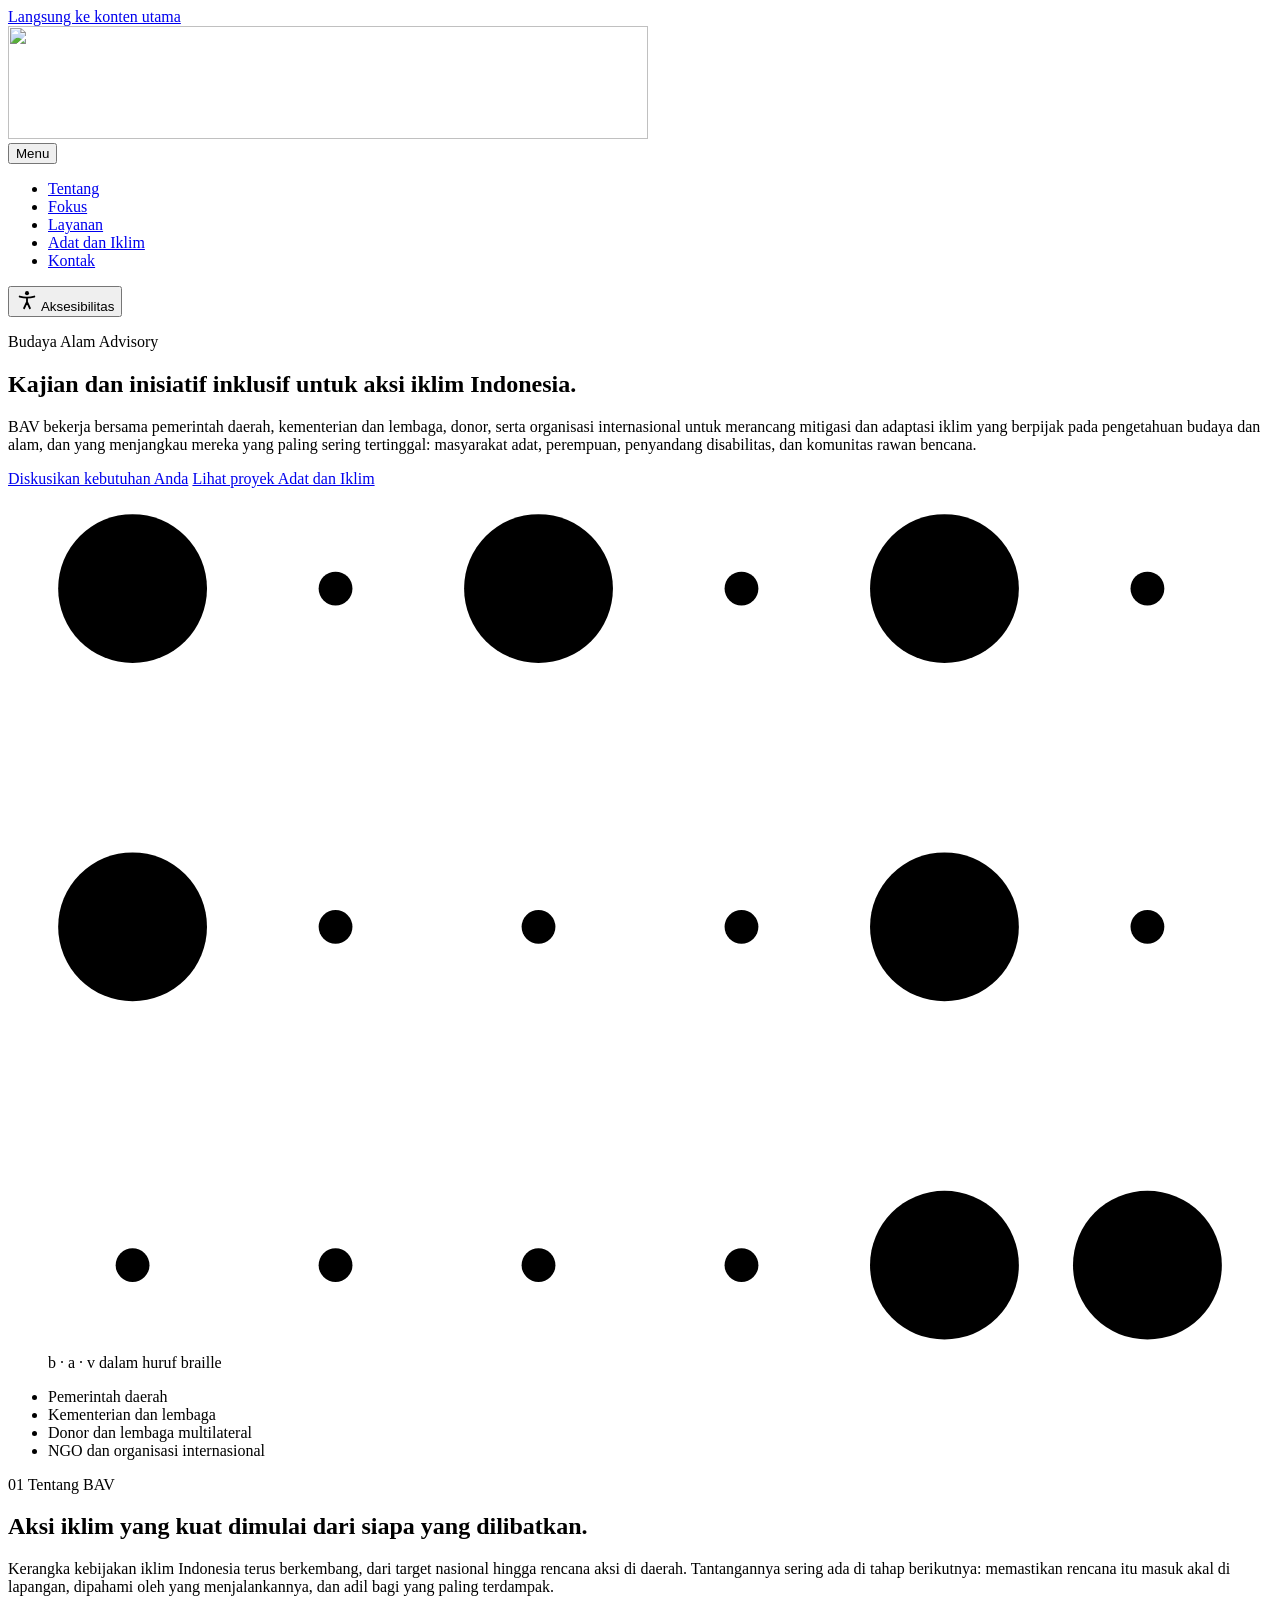
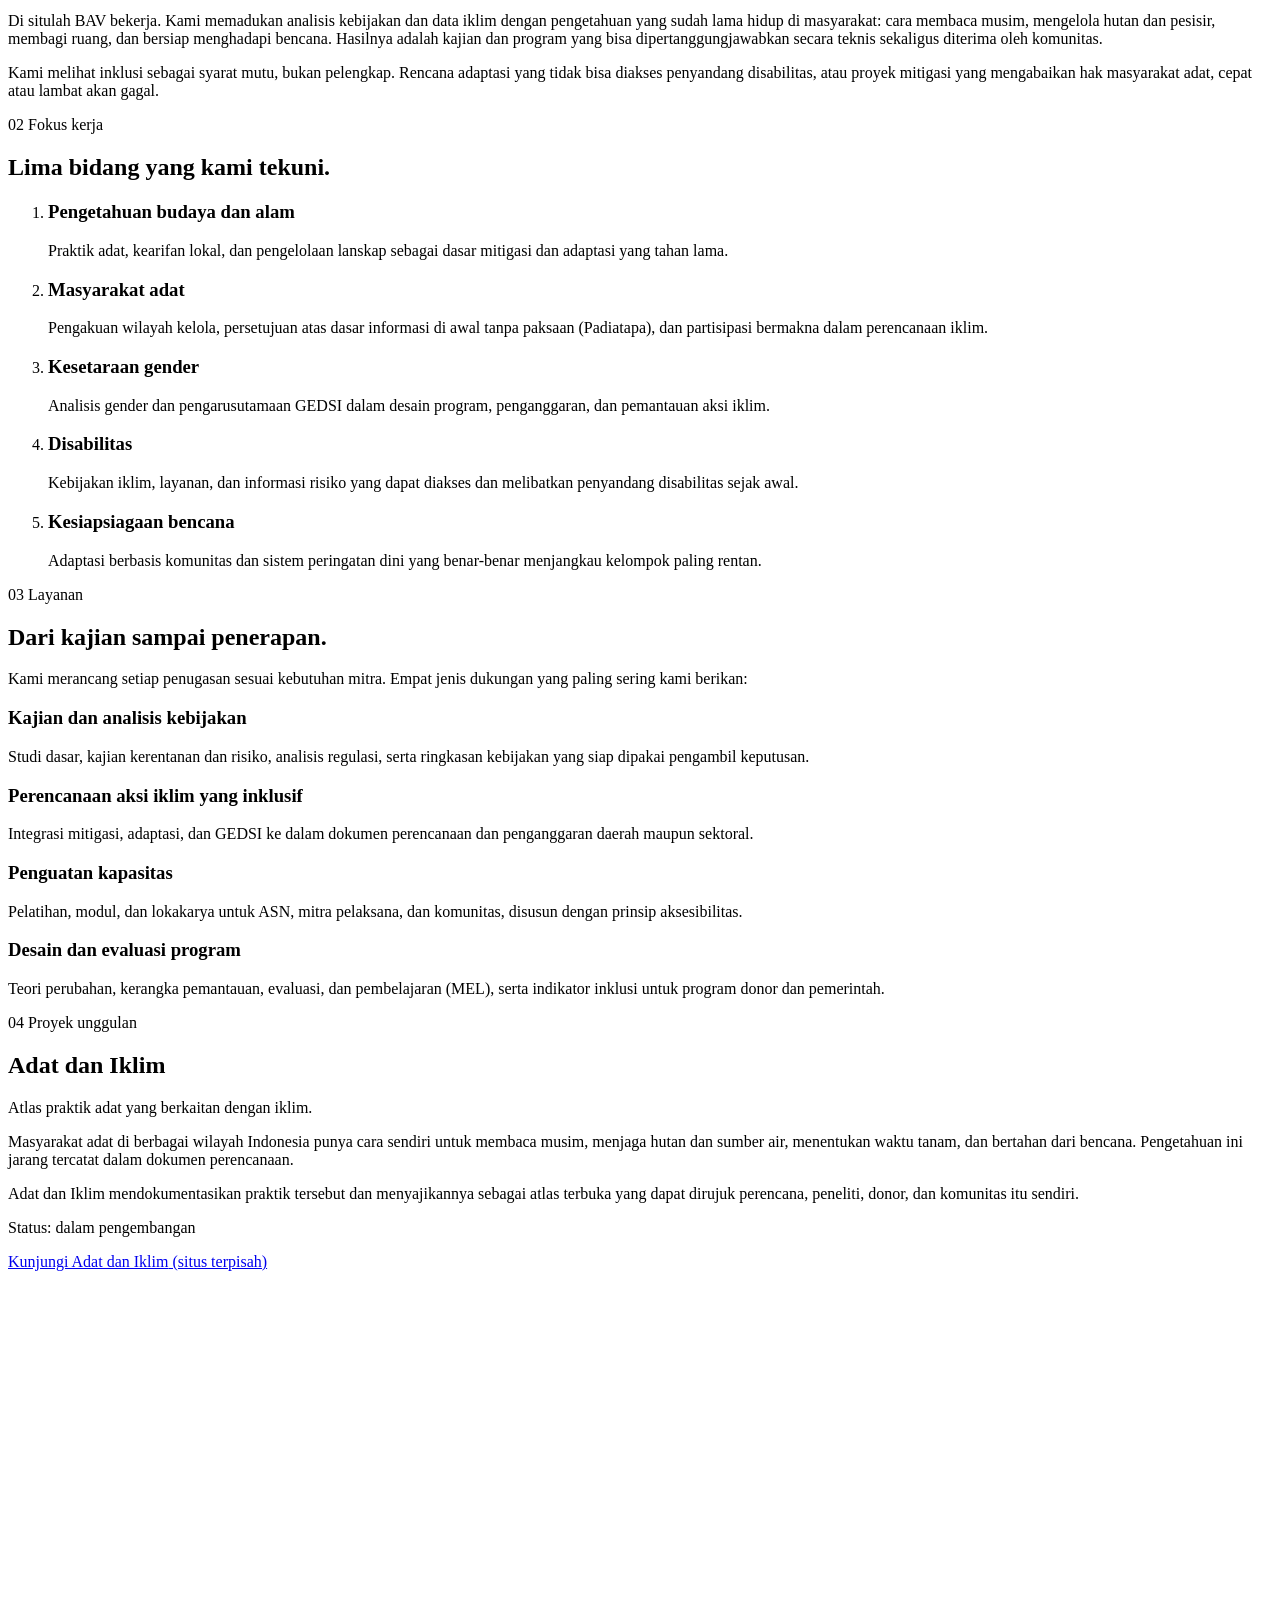
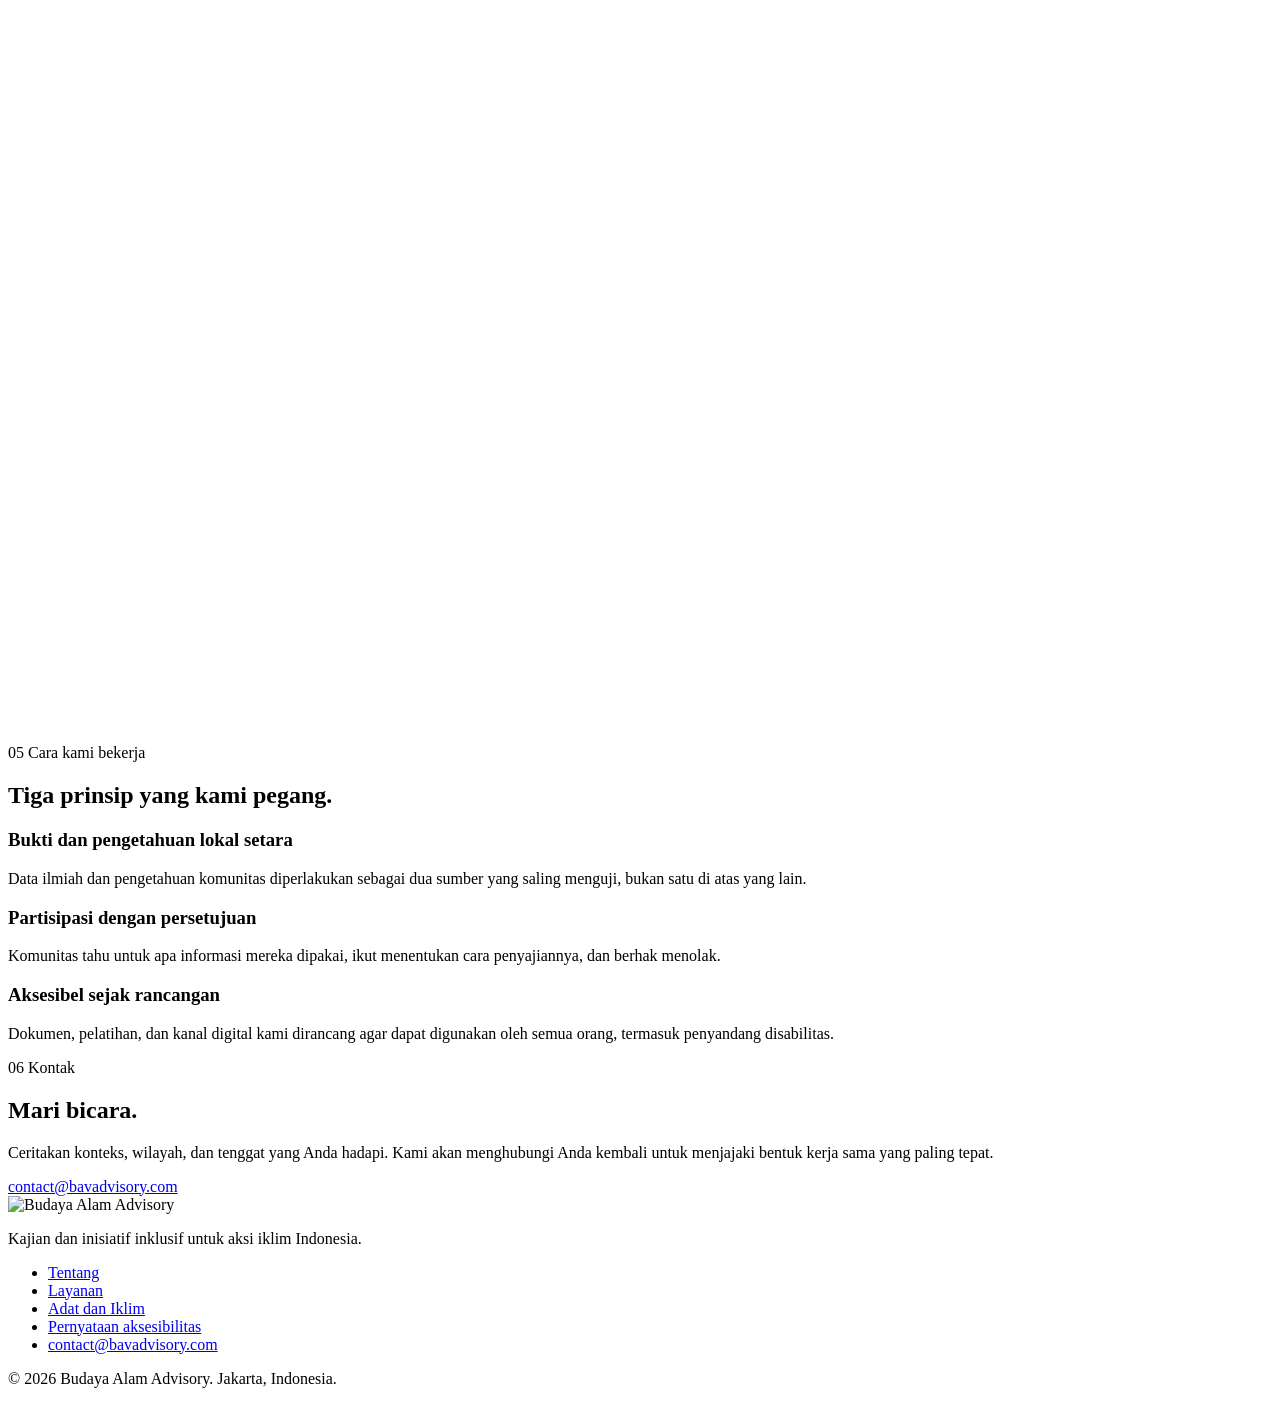
==== index.html @ e08987cb "Situs BAV: halaman utama, aksesibilitas, 404, CNAME" ====
<!doctype html>
<html lang="id">
<head>
  <meta charset="utf-8">
  <meta name="viewport" content="width=device-width, initial-scale=1">
  <title>Budaya Alam Advisory (BAV) | Kajian dan inisiatif inklusif untuk aksi iklim Indonesia</title>
  <meta name="description" content="Budaya Alam Advisory (BAV) adalah lembaga kajian dan advisory untuk sektor publik yang mendorong mitigasi dan adaptasi iklim berbasis pengetahuan budaya dan alam, serta pembangunan iklim yang inklusif bagi masyarakat adat, perempuan, penyandang disabilitas, dan komunitas rawan bencana.">
  <link rel="canonical" href="https://bavadvisory.com/">
  <meta name="theme-color" content="#0473B2">

  <meta property="og:type" content="website">
  <meta property="og:site_name" content="Budaya Alam Advisory">
  <meta property="og:title" content="Budaya Alam Advisory (BAV)">
  <meta property="og:description" content="Kajian dan inisiatif inklusif untuk aksi iklim Indonesia.">
  <meta property="og:url" content="https://bavadvisory.com/">
  <meta property="og:image" content="https://bavadvisory.com/assets/img/logo-bav.png">
  <meta property="og:locale" content="id_ID">

  <link rel="icon" href="assets/img/favicon.svg" type="image/svg+xml">

  <link rel="preconnect" href="https://fonts.googleapis.com">
  <link rel="preconnect" href="https://fonts.gstatic.com" crossorigin>
  <link rel="stylesheet" href="https://fonts.googleapis.com/css2?family=Atkinson+Hyperlegible:ital,wght@0,400;0,700;1,400&family=Hind+Guntur:wght@400;500;600&display=swap">
  <link rel="stylesheet" href="assets/css/style.css">

  <!-- Terapkan preferensi aksesibilitas sebelum halaman digambar agar tidak berkedip -->
  <script>
    (function () {
      try {
        var s = JSON.parse(localStorage.getItem('bav-a11y') || '{}');
        var r = document.documentElement;
        if (s.size) r.setAttribute('data-size', s.size);
        ['contrast', 'spacing', 'links', 'font', 'motion'].forEach(function (k) {
          if (s[k]) r.classList.add('a11y-' + k);
        });
      } catch (e) {}
    })();
  </script>

  <script type="application/ld+json">
  {
    "@context": "https://schema.org",
    "@type": "Organization",
    "name": "Budaya Alam Advisory",
    "alternateName": "BAV",
    "url": "https://bavadvisory.com/",
    "logo": "https://bavadvisory.com/assets/img/logo-bav.png",
    "email": "contact@bavadvisory.com",
    "slogan": "Kajian dan inisiatif inklusif untuk aksi iklim Indonesia",
    "areaServed": "ID"
  }
  </script>
</head>
<body>
  <a class="skip-link" href="#konten">Langsung ke konten utama</a>

  <header class="site-header">
    <div class="wrap header-inner">
      <a class="brand" href="#top" aria-label="Budaya Alam Advisory, ke awal halaman">
        <img src="assets/img/logo-bav.png" alt="" width="640" height="113">
      </a>

      <nav class="site-nav" aria-label="Navigasi utama">
        <button class="nav-toggle" type="button" aria-expanded="false" aria-controls="menu-utama">
          <span class="nav-toggle-bars" aria-hidden="true"></span>
          Menu
        </button>
        <ul id="menu-utama">
          <li><a href="#tentang">Tentang</a></li>
          <li><a href="#fokus">Fokus</a></li>
          <li><a href="#layanan">Layanan</a></li>
          <li><a href="#adat-dan-iklim">Adat dan Iklim</a></li>
          <li><a href="#kontak">Kontak</a></li>
        </ul>
      </nav>

      <button class="a11y-trigger" type="button" aria-haspopup="dialog" aria-controls="a11y-panel">
        <svg aria-hidden="true" viewBox="0 0 24 24" width="22" height="22"><circle cx="12" cy="4.5" r="2.2" fill="currentColor"/><path d="M4 8.2c2.6.8 5.2 1.2 8 1.2s5.4-.4 8-1.2M12 9.4v4.6m0 0-3.2 7m3.2-7 3.2 7" fill="none" stroke="currentColor" stroke-width="2" stroke-linecap="round" stroke-linejoin="round"/></svg>
        <span>Aksesibilitas</span>
      </button>
    </div>
  </header>

  <main id="konten" tabindex="-1">

    <!-- HERO -->
    <section class="hero" id="top" aria-labelledby="hero-title">
      <div class="wrap hero-grid">
        <div class="hero-copy">
          <p class="eyebrow">Budaya Alam Advisory</p>
          <h1 id="hero-title">Kajian dan inisiatif inklusif untuk aksi iklim Indonesia.</h1>
          <p class="lead">BAV bekerja bersama pemerintah daerah, kementerian dan lembaga, donor, serta organisasi internasional untuk merancang mitigasi dan adaptasi iklim yang berpijak pada pengetahuan budaya dan alam, dan yang menjangkau mereka yang paling sering tertinggal: masyarakat adat, perempuan, penyandang disabilitas, dan komunitas rawan bencana.</p>
          <div class="cta-row">
            <a class="btn btn-primary" href="mailto:contact@bavadvisory.com?subject=Diskusi%20kerja%20sama%20dengan%20BAV">Diskusikan kebutuhan Anda</a>
            <a class="btn btn-ghost" href="#adat-dan-iklim">Lihat proyek Adat dan Iklim</a>
          </div>
        </div>

        <figure class="hero-figure" aria-hidden="true">
          <!-- Titik braille "b a v" sebagai motif -->
          <svg viewBox="0 0 350 250" class="braille-big">
            <g class="dot-on">
              <circle cx="25" cy="25" r="22"/><circle cx="25" cy="125" r="22"/>
              <circle cx="145" cy="25" r="22"/>
              <circle cx="265" cy="25" r="22"/><circle cx="265" cy="125" r="22"/><circle cx="265" cy="225" r="22"/><circle cx="325" cy="225" r="22"/>
            </g>
            <g class="dot-off">
              <circle cx="25" cy="225" r="5"/><circle cx="85" cy="25" r="5"/><circle cx="85" cy="125" r="5"/><circle cx="85" cy="225" r="5"/>
              <circle cx="145" cy="125" r="5"/><circle cx="145" cy="225" r="5"/><circle cx="205" cy="25" r="5"/><circle cx="205" cy="125" r="5"/><circle cx="205" cy="225" r="5"/>
              <circle cx="325" cy="25" r="5"/><circle cx="325" cy="125" r="5"/>
            </g>
          </svg>
          <figcaption>b · a · v dalam huruf braille</figcaption>
        </figure>
      </div>

      <div class="wrap">
        <ul class="audience" aria-label="Mitra yang kami layani">
          <li>Pemerintah daerah</li>
          <li>Kementerian dan lembaga</li>
          <li>Donor dan lembaga multilateral</li>
          <li>NGO dan organisasi internasional</li>
        </ul>
      </div>
    </section>

    <!-- TENTANG -->
    <section class="section" id="tentang" aria-labelledby="tentang-title">
      <div class="wrap two-col">
        <header class="section-head">
          <p class="section-num"><span aria-hidden="true">01</span> Tentang BAV</p>
          <h2 id="tentang-title">Aksi iklim yang kuat dimulai dari siapa yang dilibatkan.</h2>
        </header>
        <div class="prose">
          <p>Kerangka kebijakan iklim Indonesia terus berkembang, dari target nasional hingga rencana aksi di daerah. Tantangannya sering ada di tahap berikutnya: memastikan rencana itu masuk akal di lapangan, dipahami oleh yang menjalankannya, dan adil bagi yang paling terdampak.</p>
          <p>Di situlah BAV bekerja. Kami memadukan analisis kebijakan dan data iklim dengan pengetahuan yang sudah lama hidup di masyarakat: cara membaca musim, mengelola hutan dan pesisir, membagi ruang, dan bersiap menghadapi bencana. Hasilnya adalah kajian dan program yang bisa dipertanggungjawabkan secara teknis sekaligus diterima oleh komunitas.</p>
          <p>Kami melihat inklusi sebagai syarat mutu, bukan pelengkap. Rencana adaptasi yang tidak bisa diakses penyandang disabilitas, atau proyek mitigasi yang mengabaikan hak masyarakat adat, cepat atau lambat akan gagal.</p>
        </div>
      </div>
    </section>

    <!-- FOKUS -->
    <section class="section section-tint" id="fokus" aria-labelledby="fokus-title">
      <div class="wrap">
        <header class="section-head narrow">
          <p class="section-num"><span aria-hidden="true">02</span> Fokus kerja</p>
          <h2 id="fokus-title">Lima bidang yang kami tekuni.</h2>
        </header>

        <ol class="focus-list">
          <li>
            <h3>Pengetahuan budaya dan alam</h3>
            <p>Praktik adat, kearifan lokal, dan pengelolaan lanskap sebagai dasar mitigasi dan adaptasi yang tahan lama.</p>
          </li>
          <li>
            <h3>Masyarakat adat</h3>
            <p>Pengakuan wilayah kelola, persetujuan atas dasar informasi di awal tanpa paksaan (Padiatapa), dan partisipasi bermakna dalam perencanaan iklim.</p>
          </li>
          <li>
            <h3>Kesetaraan gender</h3>
            <p>Analisis gender dan pengarusutamaan GEDSI dalam desain program, penganggaran, dan pemantauan aksi iklim.</p>
          </li>
          <li>
            <h3>Disabilitas</h3>
            <p>Kebijakan iklim, layanan, dan informasi risiko yang dapat diakses dan melibatkan penyandang disabilitas sejak awal.</p>
          </li>
          <li>
            <h3>Kesiapsiagaan bencana</h3>
            <p>Adaptasi berbasis komunitas dan sistem peringatan dini yang benar-benar menjangkau kelompok paling rentan.</p>
          </li>
        </ol>
      </div>
    </section>

    <!-- LAYANAN -->
    <section class="section" id="layanan" aria-labelledby="layanan-title">
      <div class="wrap">
        <header class="section-head narrow">
          <p class="section-num"><span aria-hidden="true">03</span> Layanan</p>
          <h2 id="layanan-title">Dari kajian sampai penerapan.</h2>
          <p class="section-intro">Kami merancang setiap penugasan sesuai kebutuhan mitra. Empat jenis dukungan yang paling sering kami berikan:</p>
        </header>

        <div class="service-grid">
          <article class="service">
            <h3>Kajian dan analisis kebijakan</h3>
            <p>Studi dasar, kajian kerentanan dan risiko, analisis regulasi, serta ringkasan kebijakan yang siap dipakai pengambil keputusan.</p>
          </article>
          <article class="service">
            <h3>Perencanaan aksi iklim yang inklusif</h3>
            <p>Integrasi mitigasi, adaptasi, dan GEDSI ke dalam dokumen perencanaan dan penganggaran daerah maupun sektoral.</p>
          </article>
          <article class="service">
            <h3>Penguatan kapasitas</h3>
            <p>Pelatihan, modul, dan lokakarya untuk ASN, mitra pelaksana, dan komunitas, disusun dengan prinsip aksesibilitas.</p>
          </article>
          <article class="service">
            <h3>Desain dan evaluasi program</h3>
            <p>Teori perubahan, kerangka pemantauan, evaluasi, dan pembelajaran (MEL), serta indikator inklusi untuk program donor dan pemerintah.</p>
          </article>
        </div>
      </div>
    </section>

    <!-- PROYEK UNGGULAN -->
    <section class="feature" id="adat-dan-iklim" aria-labelledby="adat-title">
      <div class="wrap feature-grid">
        <div class="feature-copy">
          <p class="section-num on-dark"><span aria-hidden="true">04</span> Proyek unggulan</p>
          <h2 id="adat-title">Adat dan Iklim</h2>
          <p class="feature-sub">Atlas praktik adat yang berkaitan dengan iklim.</p>
          <p>Masyarakat adat di berbagai wilayah Indonesia punya cara sendiri untuk membaca musim, menjaga hutan dan sumber air, menentukan waktu tanam, dan bertahan dari bencana. Pengetahuan ini jarang tercatat dalam dokumen perencanaan.</p>
          <p>Adat dan Iklim mendokumentasikan praktik tersebut dan menyajikannya sebagai atlas terbuka yang dapat dirujuk perencana, peneliti, donor, dan komunitas itu sendiri.</p>
          <p class="status"><span class="status-dot" aria-hidden="true"></span> Status: dalam pengembangan</p>
          <a class="btn btn-yellow" href="https://adatdaniklim.com" rel="noopener">Kunjungi Adat dan Iklim<span class="visually-hidden"> (situs terpisah)</span></a>
        </div>

        <div class="feature-visual" aria-hidden="true">
          <svg viewBox="0 0 360 300" class="atlas-dots" id="atlas-dots"></svg>
        </div>
      </div>
    </section>

    <!-- PRINSIP -->
    <section class="section" id="prinsip" aria-labelledby="prinsip-title">
      <div class="wrap">
        <header class="section-head narrow">
          <p class="section-num"><span aria-hidden="true">05</span> Cara kami bekerja</p>
          <h2 id="prinsip-title">Tiga prinsip yang kami pegang.</h2>
        </header>
        <div class="principles">
          <div>
            <h3>Bukti dan pengetahuan lokal setara</h3>
            <p>Data ilmiah dan pengetahuan komunitas diperlakukan sebagai dua sumber yang saling menguji, bukan satu di atas yang lain.</p>
          </div>
          <div>
            <h3>Partisipasi dengan persetujuan</h3>
            <p>Komunitas tahu untuk apa informasi mereka dipakai, ikut menentukan cara penyajiannya, dan berhak menolak.</p>
          </div>
          <div>
            <h3>Aksesibel sejak rancangan</h3>
            <p>Dokumen, pelatihan, dan kanal digital kami dirancang agar dapat digunakan oleh semua orang, termasuk penyandang disabilitas.</p>
          </div>
        </div>
      </div>
    </section>

    <!-- KONTAK -->
    <section class="section contact" id="kontak" aria-labelledby="kontak-title">
      <div class="wrap contact-inner">
        <p class="section-num"><span aria-hidden="true">06</span> Kontak</p>
        <h2 id="kontak-title">Mari bicara.</h2>
        <p class="contact-text">Ceritakan konteks, wilayah, dan tenggat yang Anda hadapi. Kami akan menghubungi Anda kembali untuk menjajaki bentuk kerja sama yang paling tepat.</p>
        <a class="contact-email" href="mailto:contact@bavadvisory.com">contact@bavadvisory.com</a>
      </div>
    </section>
  </main>

  <footer class="site-footer">
    <div class="wrap footer-grid">
      <div>
        <img class="footer-logo" src="assets/img/logo-bav-negatif.png" alt="Budaya Alam Advisory" width="640" height="115">
        <p class="footer-tag">Kajian dan inisiatif inklusif untuk aksi iklim Indonesia.</p>
      </div>
      <nav aria-label="Navigasi footer">
        <ul class="footer-links">
          <li><a href="#tentang">Tentang</a></li>
          <li><a href="#layanan">Layanan</a></li>
          <li><a href="#adat-dan-iklim">Adat dan Iklim</a></li>
          <li><a href="aksesibilitas.html">Pernyataan aksesibilitas</a></li>
          <li><a href="mailto:contact@bavadvisory.com">contact@bavadvisory.com</a></li>
        </ul>
      </nav>
    </div>
    <div class="wrap footer-base">
      <p>&copy; <span id="tahun">2026</span> Budaya Alam Advisory. Jakarta, Indonesia.</p>
    </div>
  </footer>

  <!-- PANEL AKSESIBILITAS -->
  <dialog id="a11y-panel" class="a11y-panel" aria-labelledby="a11y-title">
    <div class="a11y-head">
      <h2 id="a11y-title">Pengaturan aksesibilitas</h2>
      <button type="button" class="a11y-close" data-close>
        <span aria-hidden="true">&times;</span><span class="visually-hidden">Tutup pengaturan</span>
      </button>
    </div>
    <p class="a11y-note">Pengaturan tersimpan di peramban ini dan berlaku di semua halaman BAV.</p>

    <fieldset class="a11y-group">
      <legend>Ukuran teks</legend>
      <div class="size-options">
        <label><input type="radio" name="size" value="" checked><span>100%</span></label>
        <label><input type="radio" name="size" value="lg"><span>115%</span></label>
        <label><input type="radio" name="size" value="xl"><span>130%</span></label>
        <label><input type="radio" name="size" value="xxl"><span>150%</span></label>
      </div>
    </fieldset>

    <fieldset class="a11y-group">
      <legend>Tampilan dan bacaan</legend>
      <label class="toggle"><input type="checkbox" name="contrast"><span>Kontras tinggi</span></label>
      <label class="toggle"><input type="checkbox" name="spacing"><span>Spasi teks lebih longgar</span></label>
      <label class="toggle"><input type="checkbox" name="font"><span>Satu huruf yang mudah dibaca (Atkinson Hyperlegible)</span></label>
      <label class="toggle"><input type="checkbox" name="links"><span>Garis bawahi semua tautan</span></label>
      <label class="toggle"><input type="checkbox" name="motion"><span>Hentikan animasi dan gulir halus</span></label>
    </fieldset>

    <div class="a11y-actions">
      <button type="button" class="btn btn-ghost" data-reset>Kembalikan ke awal</button>
      <button type="button" class="btn btn-primary" data-close>Selesai</button>
    </div>
    <p class="a11y-foot"><a href="aksesibilitas.html">Baca pernyataan aksesibilitas BAV</a></p>
  </dialog>

  <script src="assets/js/main.js" defer></script>
</body>
</html>
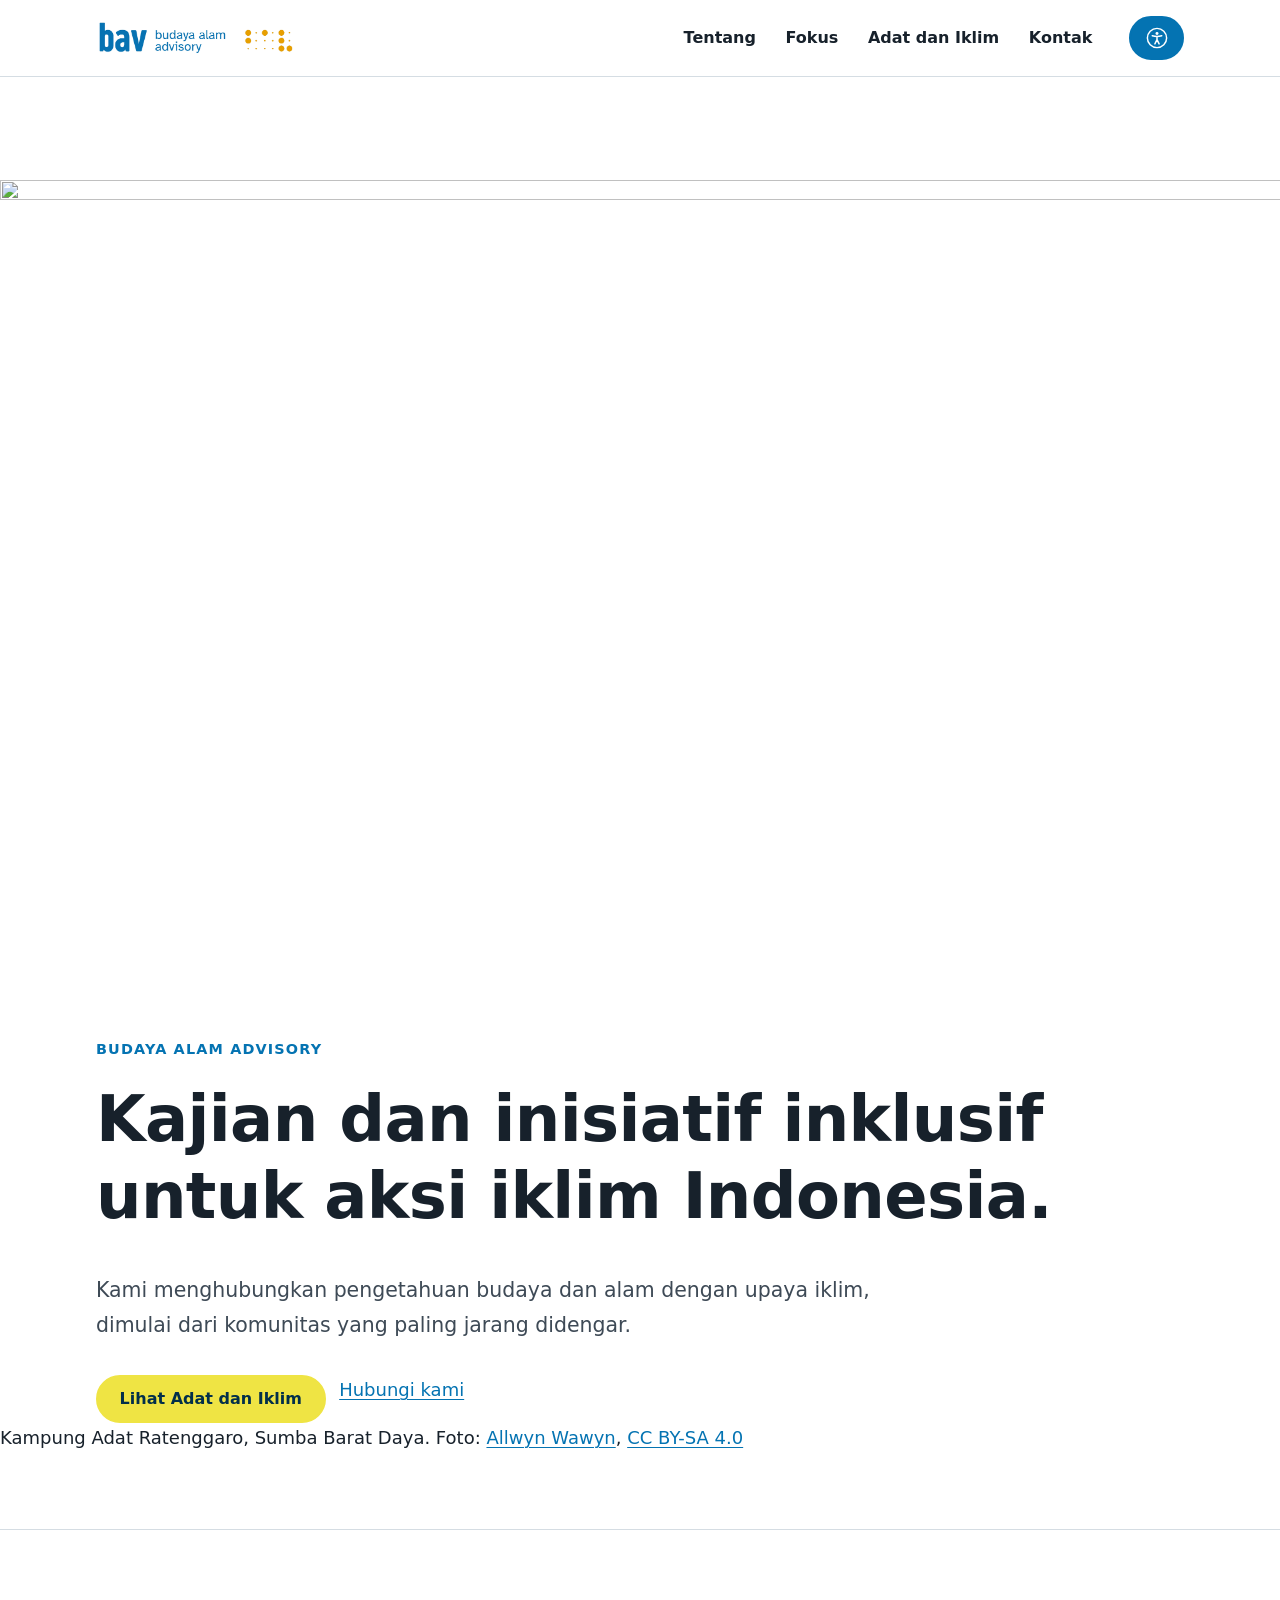
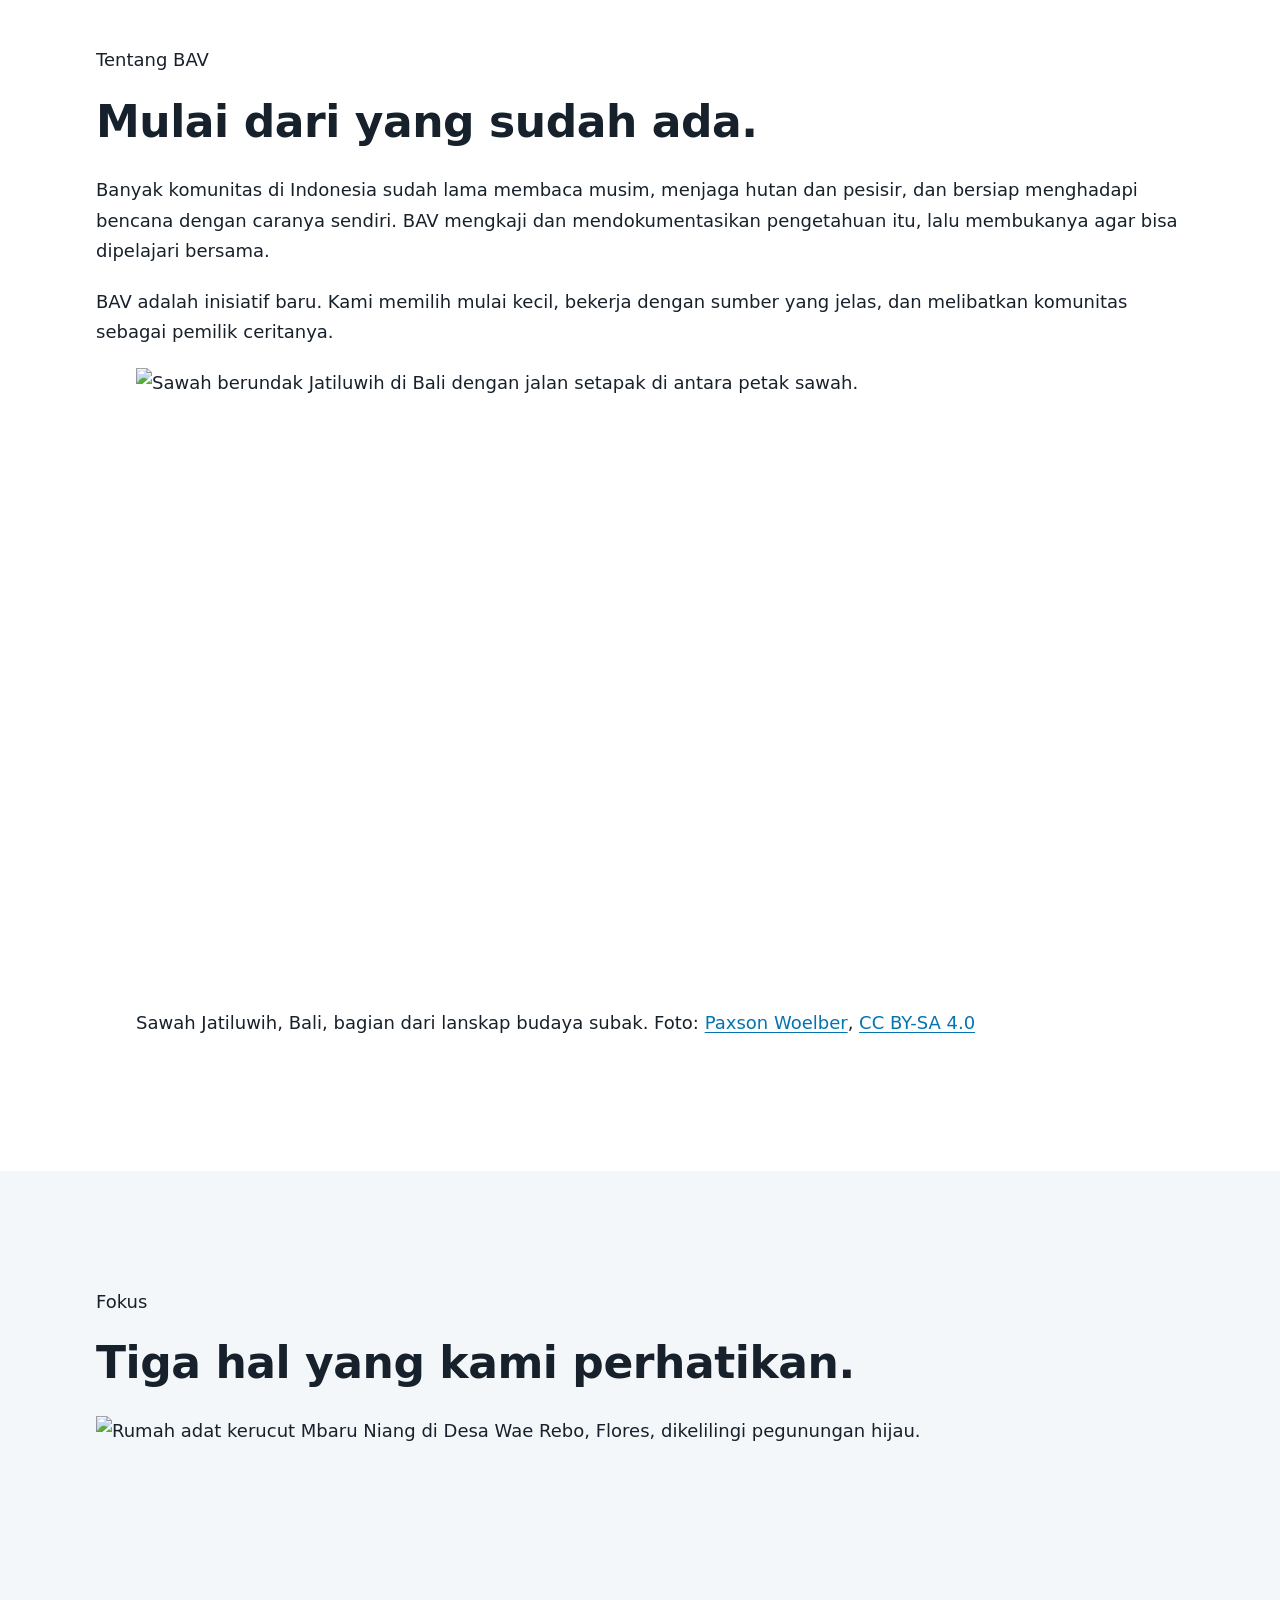
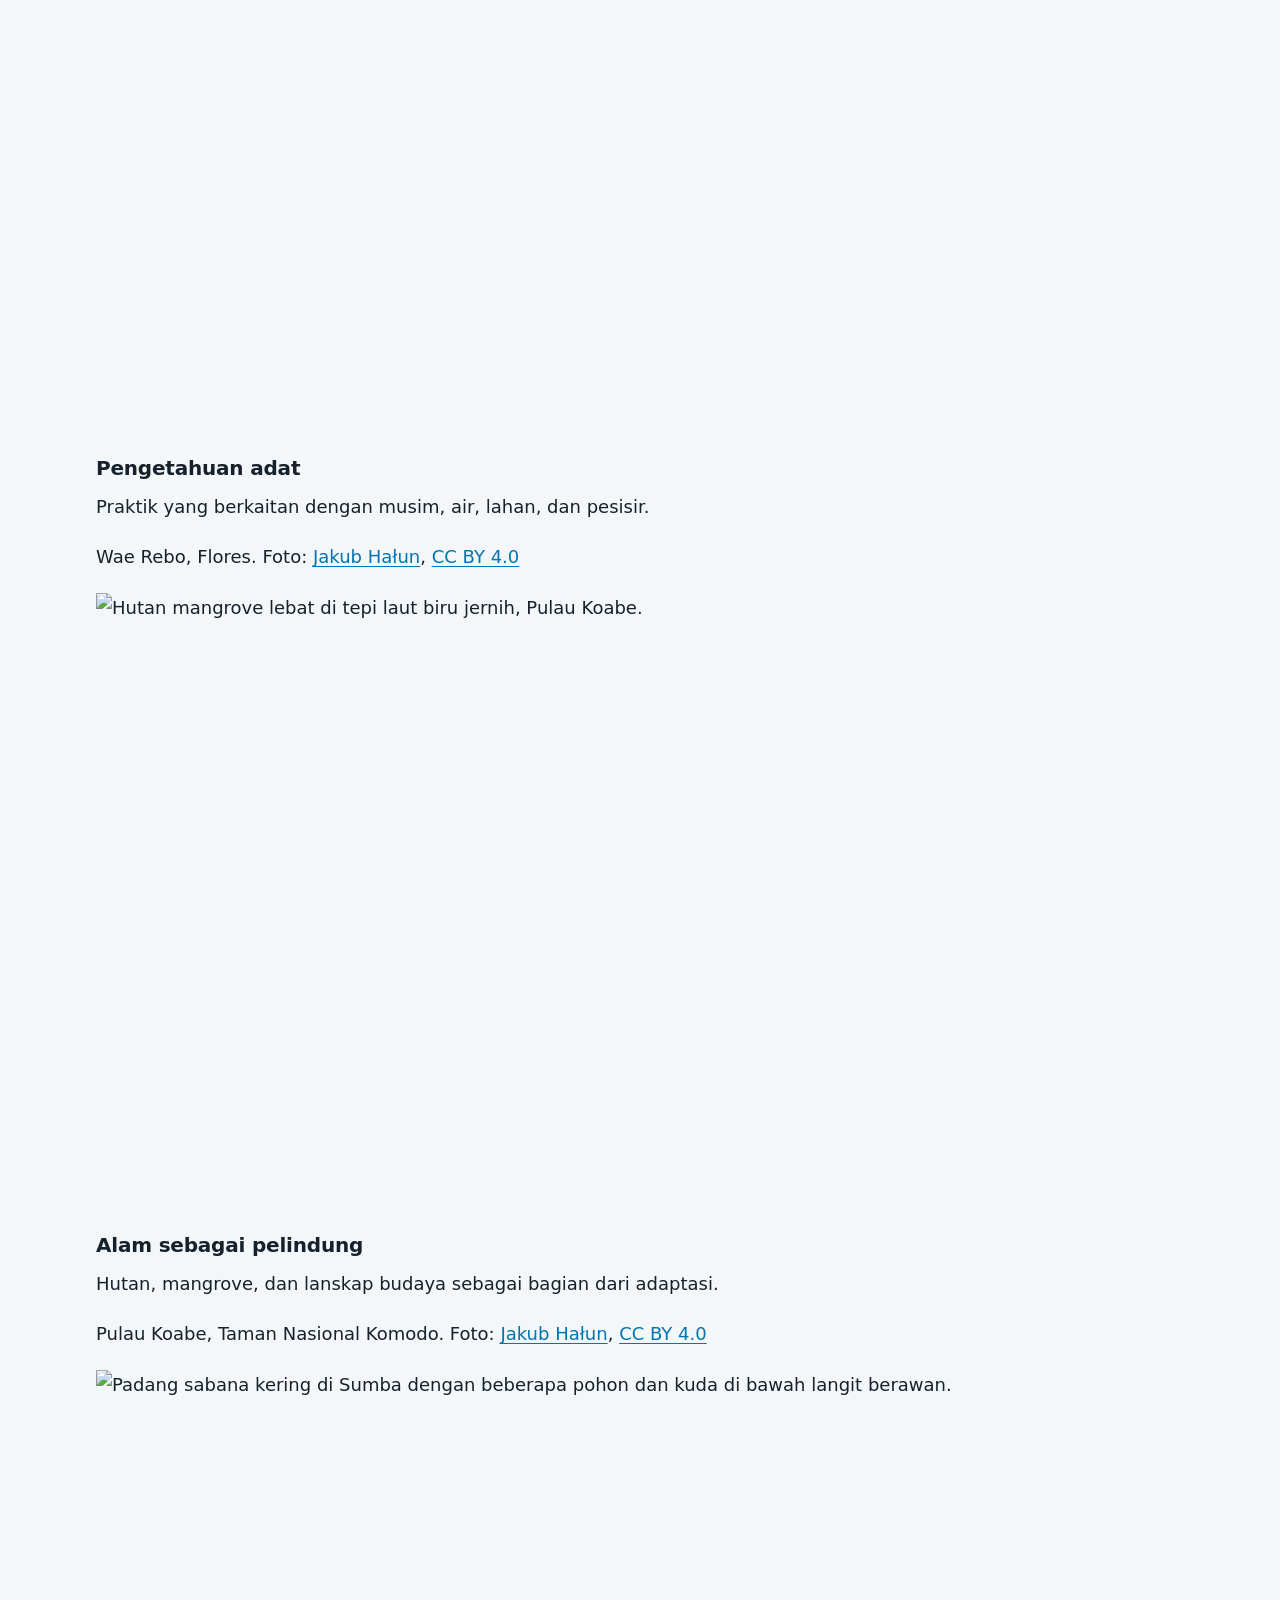
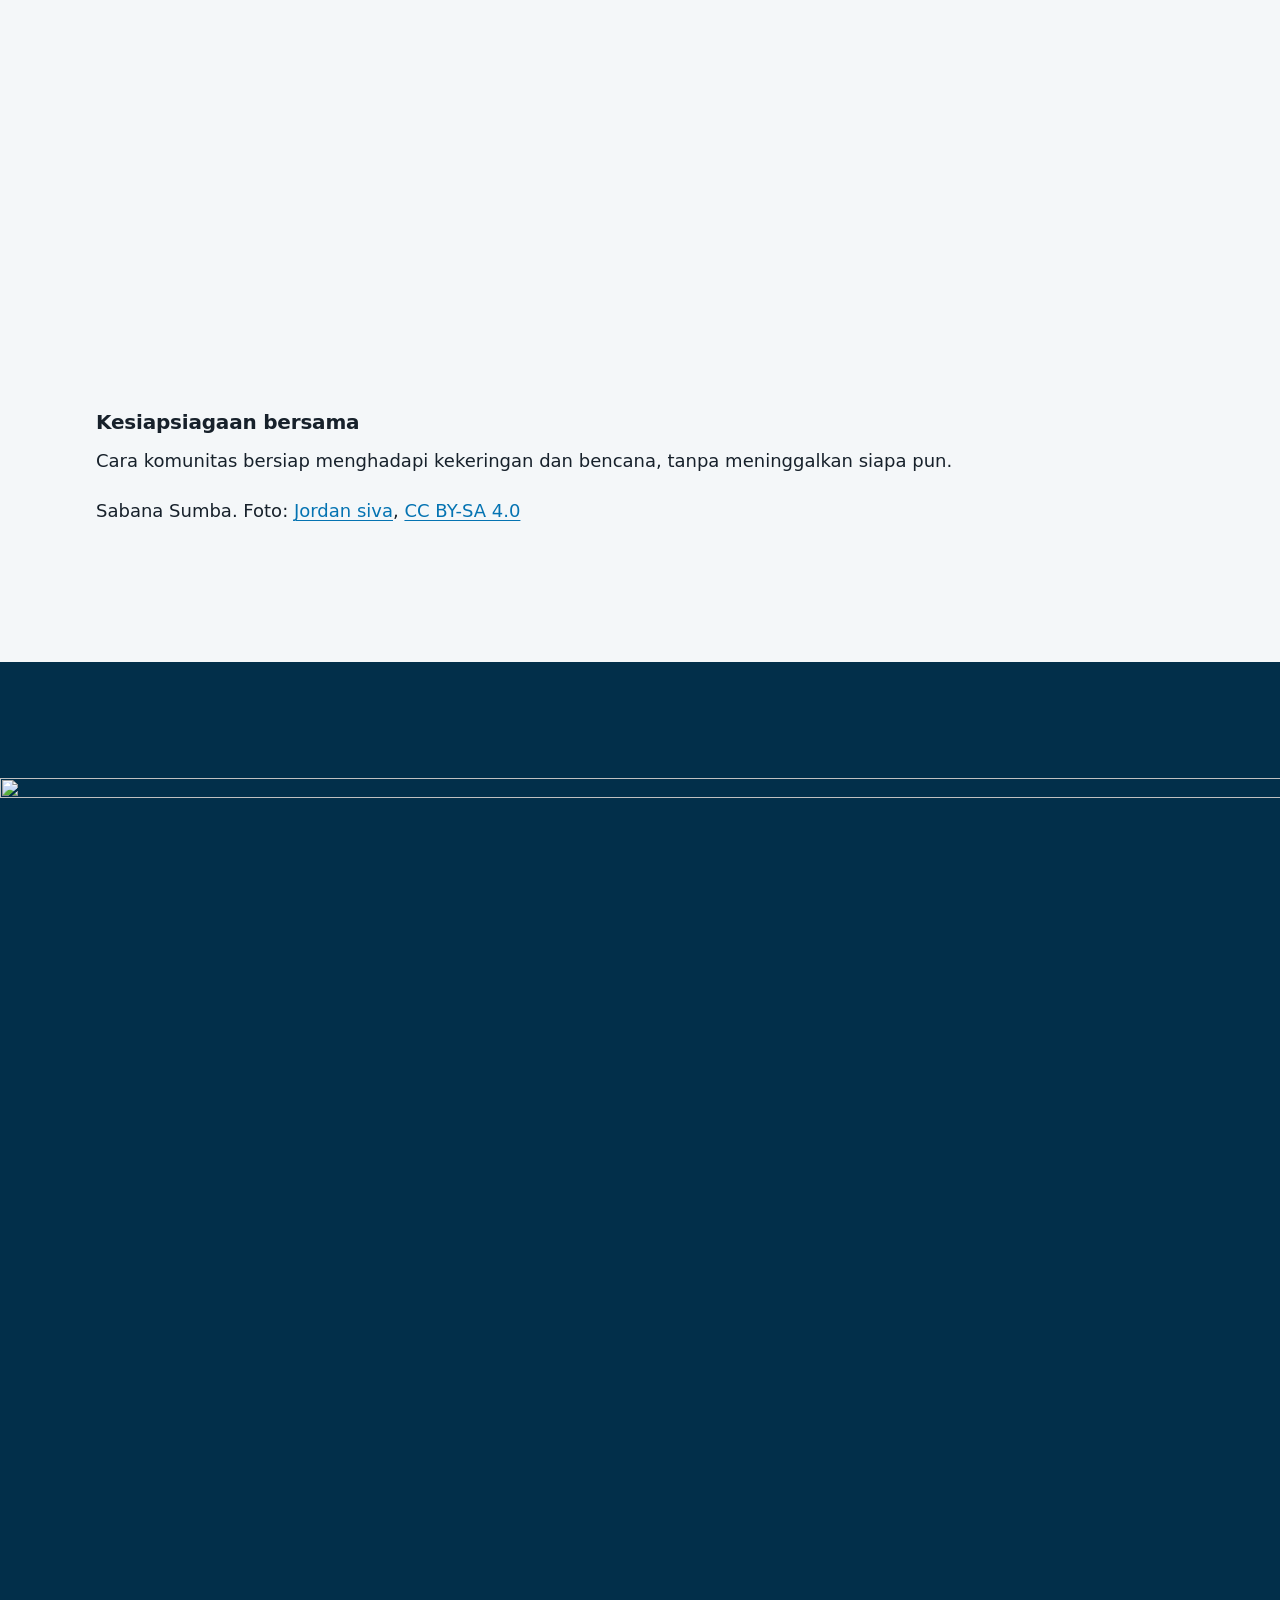
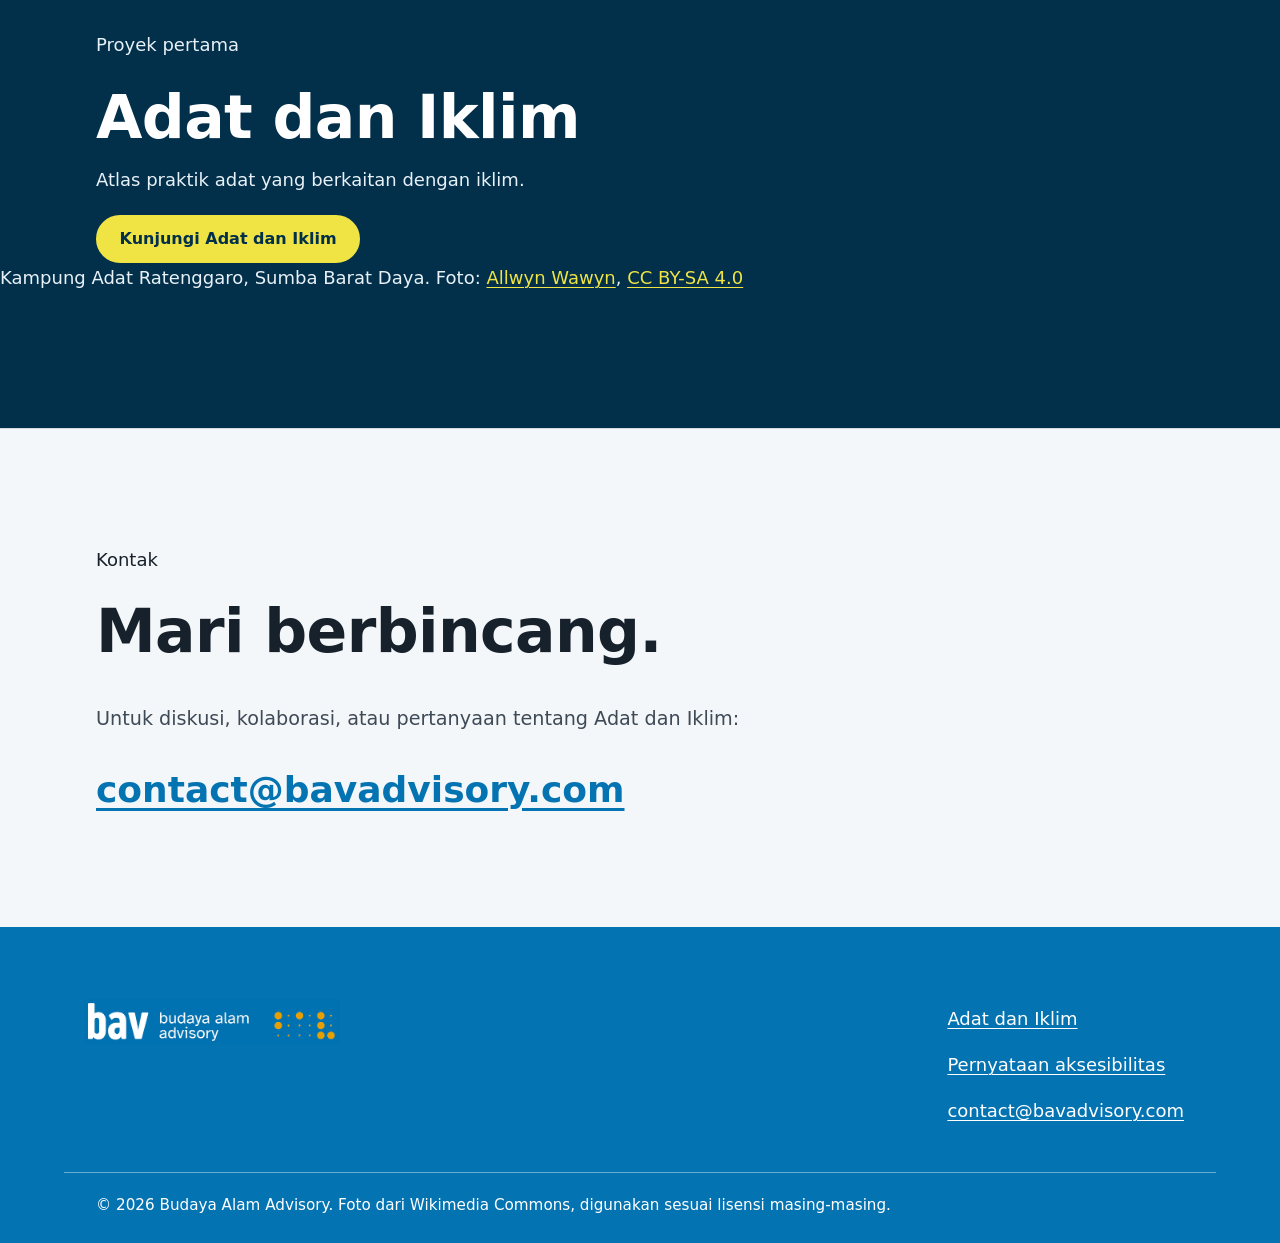
==== commit fea56c58: "Rework: konten ringkas, foto, tombol aksesibilitas jadi ikon" ====
--- a/index.html
+++ b/index.html
@@ -4,7 +4,7 @@
   <meta charset="utf-8">
   <meta name="viewport" content="width=device-width, initial-scale=1">
   <title>Budaya Alam Advisory (BAV) | Kajian dan inisiatif inklusif untuk aksi iklim Indonesia</title>
-  <meta name="description" content="Budaya Alam Advisory (BAV) adalah lembaga kajian dan advisory untuk sektor publik yang mendorong mitigasi dan adaptasi iklim berbasis pengetahuan budaya dan alam, serta pembangunan iklim yang inklusif bagi masyarakat adat, perempuan, penyandang disabilitas, dan komunitas rawan bencana.">
+  <meta name="description" content="Budaya Alam Advisory (BAV) menghubungkan pengetahuan budaya dan alam dengan upaya iklim di Indonesia. Proyek pertama kami: Adat dan Iklim.">
   <link rel="canonical" href="https://bavadvisory.com/">
   <meta name="theme-color" content="#0473B2">
 
@@ -17,13 +17,12 @@
   <meta property="og:locale" content="id_ID">
 
   <link rel="icon" href="assets/img/favicon.svg" type="image/svg+xml">
-
   <link rel="preconnect" href="https://fonts.googleapis.com">
   <link rel="preconnect" href="https://fonts.gstatic.com" crossorigin>
+  <link rel="preconnect" href="https://upload.wikimedia.org">
   <link rel="stylesheet" href="https://fonts.googleapis.com/css2?family=Atkinson+Hyperlegible:ital,wght@0,400;0,700;1,400&family=Hind+Guntur:wght@400;500;600&display=swap">
   <link rel="stylesheet" href="assets/css/style.css">
 
-  <!-- Terapkan preferensi aksesibilitas sebelum halaman digambar agar tidak berkedip -->
   <script>
     (function () {
       try {
@@ -46,8 +45,7 @@
     "url": "https://bavadvisory.com/",
     "logo": "https://bavadvisory.com/assets/img/logo-bav.png",
     "email": "contact@bavadvisory.com",
-    "slogan": "Kajian dan inisiatif inklusif untuk aksi iklim Indonesia",
-    "areaServed": "ID"
+    "slogan": "Kajian dan inisiatif inklusif untuk aksi iklim Indonesia"
   }
   </script>
 </head>
@@ -68,15 +66,13 @@
         <ul id="menu-utama">
           <li><a href="#tentang">Tentang</a></li>
           <li><a href="#fokus">Fokus</a></li>
-          <li><a href="#layanan">Layanan</a></li>
           <li><a href="#adat-dan-iklim">Adat dan Iklim</a></li>
           <li><a href="#kontak">Kontak</a></li>
         </ul>
       </nav>
 
-      <button class="a11y-trigger" type="button" aria-haspopup="dialog" aria-controls="a11y-panel">
-        <svg aria-hidden="true" viewBox="0 0 24 24" width="22" height="22"><circle cx="12" cy="4.5" r="2.2" fill="currentColor"/><path d="M4 8.2c2.6.8 5.2 1.2 8 1.2s5.4-.4 8-1.2M12 9.4v4.6m0 0-3.2 7m3.2-7 3.2 7" fill="none" stroke="currentColor" stroke-width="2" stroke-linecap="round" stroke-linejoin="round"/></svg>
-        <span>Aksesibilitas</span>
+      <button class="a11y-trigger" type="button" aria-haspopup="dialog" aria-controls="a11y-panel" aria-label="Pengaturan aksesibilitas" title="Pengaturan aksesibilitas">
+        <svg aria-hidden="true" viewBox="0 0 24 24" width="22" height="22"><circle cx="12" cy="12" r="10.5" fill="none" stroke="currentColor" stroke-width="1.6"/><circle cx="12" cy="7" r="1.6" fill="currentColor"/><path d="M6.8 9.6c1.7.5 3.4.8 5.2.8s3.5-.3 5.2-.8M12 10.4v3.4m0 0-2.3 4.6m2.3-4.6 2.3 4.6" fill="none" stroke="currentColor" stroke-width="1.6" stroke-linecap="round" stroke-linejoin="round"/></svg>
       </button>
     </div>
   </header>
@@ -85,172 +81,92 @@
 
     <!-- HERO -->
     <section class="hero" id="top" aria-labelledby="hero-title">
-      <div class="wrap hero-grid">
-        <div class="hero-copy">
-          <p class="eyebrow">Budaya Alam Advisory</p>
-          <h1 id="hero-title">Kajian dan inisiatif inklusif untuk aksi iklim Indonesia.</h1>
-          <p class="lead">BAV bekerja bersama pemerintah daerah, kementerian dan lembaga, donor, serta organisasi internasional untuk merancang mitigasi dan adaptasi iklim yang berpijak pada pengetahuan budaya dan alam, dan yang menjangkau mereka yang paling sering tertinggal: masyarakat adat, perempuan, penyandang disabilitas, dan komunitas rawan bencana.</p>
-          <div class="cta-row">
-            <a class="btn btn-primary" href="mailto:contact@bavadvisory.com?subject=Diskusi%20kerja%20sama%20dengan%20BAV">Diskusikan kebutuhan Anda</a>
-            <a class="btn btn-ghost" href="#adat-dan-iklim">Lihat proyek Adat dan Iklim</a>
-          </div>
+      <img class="hero-img" src="https://upload.wikimedia.org/wikipedia/commons/thumb/9/97/Rumah_Kampung_Adat_Ratenggaro_-_Sumba_Barat_Daya.jpg/1920px-Rumah_Kampung_Adat_Ratenggaro_-_Sumba_Barat_Daya.jpg" alt="" width="1920" height="1280" fetchpriority="high">
+      <div class="hero-shade" aria-hidden="true"></div>
+      <div class="wrap hero-inner">
+        <p class="eyebrow">Budaya Alam Advisory</p>
+        <h1 id="hero-title">Kajian dan inisiatif inklusif untuk aksi iklim Indonesia.</h1>
+        <p class="lead">Kami menghubungkan pengetahuan budaya dan alam dengan upaya iklim, dimulai dari komunitas yang paling jarang didengar.</p>
+        <div class="cta-row">
+          <a class="btn btn-yellow" href="#adat-dan-iklim">Lihat Adat dan Iklim</a>
+          <a class="text-link" href="#kontak">Hubungi kami</a>
         </div>
-
-        <figure class="hero-figure" aria-hidden="true">
-          <!-- Titik braille "b a v" sebagai motif -->
-          <svg viewBox="0 0 350 250" class="braille-big">
-            <g class="dot-on">
-              <circle cx="25" cy="25" r="22"/><circle cx="25" cy="125" r="22"/>
-              <circle cx="145" cy="25" r="22"/>
-              <circle cx="265" cy="25" r="22"/><circle cx="265" cy="125" r="22"/><circle cx="265" cy="225" r="22"/><circle cx="325" cy="225" r="22"/>
-            </g>
-            <g class="dot-off">
-              <circle cx="25" cy="225" r="5"/><circle cx="85" cy="25" r="5"/><circle cx="85" cy="125" r="5"/><circle cx="85" cy="225" r="5"/>
-              <circle cx="145" cy="125" r="5"/><circle cx="145" cy="225" r="5"/><circle cx="205" cy="25" r="5"/><circle cx="205" cy="125" r="5"/><circle cx="205" cy="225" r="5"/>
-              <circle cx="325" cy="25" r="5"/><circle cx="325" cy="125" r="5"/>
-            </g>
-          </svg>
-          <figcaption>b · a · v dalam huruf braille</figcaption>
-        </figure>
-      </div>
-
-      <div class="wrap">
-        <ul class="audience" aria-label="Mitra yang kami layani">
-          <li>Pemerintah daerah</li>
-          <li>Kementerian dan lembaga</li>
-          <li>Donor dan lembaga multilateral</li>
-          <li>NGO dan organisasi internasional</li>
-        </ul>
-      </div>
+      </div>
+      <p class="photo-credit hero-credit">Kampung Adat Ratenggaro, Sumba Barat Daya. Foto: <a href="https://commons.wikimedia.org/wiki/File:Rumah_Kampung_Adat_Ratenggaro_-_Sumba_Barat_Daya.jpg">Allwyn Wawyn</a>, <a href="https://creativecommons.org/licenses/by-sa/4.0/">CC BY-SA 4.0</a></p>
     </section>
 
     <!-- TENTANG -->
     <section class="section" id="tentang" aria-labelledby="tentang-title">
-      <div class="wrap two-col">
-        <header class="section-head">
-          <p class="section-num"><span aria-hidden="true">01</span> Tentang BAV</p>
-          <h2 id="tentang-title">Aksi iklim yang kuat dimulai dari siapa yang dilibatkan.</h2>
-        </header>
-        <div class="prose">
-          <p>Kerangka kebijakan iklim Indonesia terus berkembang, dari target nasional hingga rencana aksi di daerah. Tantangannya sering ada di tahap berikutnya: memastikan rencana itu masuk akal di lapangan, dipahami oleh yang menjalankannya, dan adil bagi yang paling terdampak.</p>
-          <p>Di situlah BAV bekerja. Kami memadukan analisis kebijakan dan data iklim dengan pengetahuan yang sudah lama hidup di masyarakat: cara membaca musim, mengelola hutan dan pesisir, membagi ruang, dan bersiap menghadapi bencana. Hasilnya adalah kajian dan program yang bisa dipertanggungjawabkan secara teknis sekaligus diterima oleh komunitas.</p>
-          <p>Kami melihat inklusi sebagai syarat mutu, bukan pelengkap. Rencana adaptasi yang tidak bisa diakses penyandang disabilitas, atau proyek mitigasi yang mengabaikan hak masyarakat adat, cepat atau lambat akan gagal.</p>
+      <div class="wrap split">
+        <div class="split-text">
+          <p class="section-label">Tentang BAV</p>
+          <h2 id="tentang-title">Mulai dari yang sudah ada.</h2>
+          <p>Banyak komunitas di Indonesia sudah lama membaca musim, menjaga hutan dan pesisir, dan bersiap menghadapi bencana dengan caranya sendiri. BAV mengkaji dan mendokumentasikan pengetahuan itu, lalu membukanya agar bisa dipelajari bersama.</p>
+          <p>BAV adalah inisiatif baru. Kami memilih mulai kecil, bekerja dengan sumber yang jelas, dan melibatkan komunitas sebagai pemilik ceritanya.</p>
         </div>
+        <figure class="split-figure">
+          <img src="https://upload.wikimedia.org/wikipedia/commons/thumb/c/cf/Rice_fields_at_Jatiluwih._Bali%2C_Indonesia.JPG/960px-Rice_fields_at_Jatiluwih._Bali%2C_Indonesia.JPG" alt="Sawah berundak Jatiluwih di Bali dengan jalan setapak di antara petak sawah." width="960" height="640" loading="lazy">
+          <figcaption class="photo-credit">Sawah Jatiluwih, Bali, bagian dari lanskap budaya subak. Foto: <a href="https://commons.wikimedia.org/wiki/File:Rice_fields_at_Jatiluwih._Bali,_Indonesia.JPG">Paxson Woelber</a>, <a href="https://creativecommons.org/licenses/by-sa/4.0/">CC BY-SA 4.0</a></figcaption>
+        </figure>
       </div>
     </section>
 
     <!-- FOKUS -->
     <section class="section section-tint" id="fokus" aria-labelledby="fokus-title">
       <div class="wrap">
-        <header class="section-head narrow">
-          <p class="section-num"><span aria-hidden="true">02</span> Fokus kerja</p>
-          <h2 id="fokus-title">Lima bidang yang kami tekuni.</h2>
-        </header>
-
-        <ol class="focus-list">
-          <li>
-            <h3>Pengetahuan budaya dan alam</h3>
-            <p>Praktik adat, kearifan lokal, dan pengelolaan lanskap sebagai dasar mitigasi dan adaptasi yang tahan lama.</p>
-          </li>
-          <li>
-            <h3>Masyarakat adat</h3>
-            <p>Pengakuan wilayah kelola, persetujuan atas dasar informasi di awal tanpa paksaan (Padiatapa), dan partisipasi bermakna dalam perencanaan iklim.</p>
-          </li>
-          <li>
-            <h3>Kesetaraan gender</h3>
-            <p>Analisis gender dan pengarusutamaan GEDSI dalam desain program, penganggaran, dan pemantauan aksi iklim.</p>
-          </li>
-          <li>
-            <h3>Disabilitas</h3>
-            <p>Kebijakan iklim, layanan, dan informasi risiko yang dapat diakses dan melibatkan penyandang disabilitas sejak awal.</p>
-          </li>
-          <li>
-            <h3>Kesiapsiagaan bencana</h3>
-            <p>Adaptasi berbasis komunitas dan sistem peringatan dini yang benar-benar menjangkau kelompok paling rentan.</p>
-          </li>
-        </ol>
-      </div>
-    </section>
-
-    <!-- LAYANAN -->
-    <section class="section" id="layanan" aria-labelledby="layanan-title">
-      <div class="wrap">
-        <header class="section-head narrow">
-          <p class="section-num"><span aria-hidden="true">03</span> Layanan</p>
-          <h2 id="layanan-title">Dari kajian sampai penerapan.</h2>
-          <p class="section-intro">Kami merancang setiap penugasan sesuai kebutuhan mitra. Empat jenis dukungan yang paling sering kami berikan:</p>
-        </header>
-
-        <div class="service-grid">
-          <article class="service">
-            <h3>Kajian dan analisis kebijakan</h3>
-            <p>Studi dasar, kajian kerentanan dan risiko, analisis regulasi, serta ringkasan kebijakan yang siap dipakai pengambil keputusan.</p>
+        <p class="section-label">Fokus</p>
+        <h2 id="fokus-title">Tiga hal yang kami perhatikan.</h2>
+
+        <div class="cards">
+          <article class="card">
+            <img src="https://upload.wikimedia.org/wikipedia/commons/thumb/1/14/Wae_Rebo_village%2C_Flores_Island%2C_Indonesia%2C_20250824_0753_3029.jpg/960px-Wae_Rebo_village%2C_Flores_Island%2C_Indonesia%2C_20250824_0753_3029.jpg" alt="Rumah adat kerucut Mbaru Niang di Desa Wae Rebo, Flores, dikelilingi pegunungan hijau." width="960" height="640" loading="lazy">
+            <div class="card-body">
+              <h3>Pengetahuan adat</h3>
+              <p>Praktik yang berkaitan dengan musim, air, lahan, dan pesisir.</p>
+            </div>
+            <p class="photo-credit">Wae Rebo, Flores. Foto: <a href="https://commons.wikimedia.org/wiki/File:Wae_Rebo_village,_Flores_Island,_Indonesia,_20250824_0753_3029.jpg">Jakub Hałun</a>, <a href="https://creativecommons.org/licenses/by/4.0/">CC BY 4.0</a></p>
           </article>
-          <article class="service">
-            <h3>Perencanaan aksi iklim yang inklusif</h3>
-            <p>Integrasi mitigasi, adaptasi, dan GEDSI ke dalam dokumen perencanaan dan penganggaran daerah maupun sektoral.</p>
+
+          <article class="card">
+            <img src="https://upload.wikimedia.org/wikipedia/commons/thumb/b/b5/Mangrove_forest_on_Koabe_Island_in_Komodo_National_Park%2C_Indonesia%2C_20250826_1351_3560.jpg/960px-Mangrove_forest_on_Koabe_Island_in_Komodo_National_Park%2C_Indonesia%2C_20250826_1351_3560.jpg" alt="Hutan mangrove lebat di tepi laut biru jernih, Pulau Koabe." width="960" height="640" loading="lazy">
+            <div class="card-body">
+              <h3>Alam sebagai pelindung</h3>
+              <p>Hutan, mangrove, dan lanskap budaya sebagai bagian dari adaptasi.</p>
+            </div>
+            <p class="photo-credit">Pulau Koabe, Taman Nasional Komodo. Foto: <a href="https://commons.wikimedia.org/wiki/File:Mangrove_forest_on_Koabe_Island_in_Komodo_National_Park,_Indonesia,_20250826_1351_3560.jpg">Jakub Hałun</a>, <a href="https://creativecommons.org/licenses/by/4.0/">CC BY 4.0</a></p>
           </article>
-          <article class="service">
-            <h3>Penguatan kapasitas</h3>
-            <p>Pelatihan, modul, dan lokakarya untuk ASN, mitra pelaksana, dan komunitas, disusun dengan prinsip aksesibilitas.</p>
-          </article>
-          <article class="service">
-            <h3>Desain dan evaluasi program</h3>
-            <p>Teori perubahan, kerangka pemantauan, evaluasi, dan pembelajaran (MEL), serta indikator inklusi untuk program donor dan pemerintah.</p>
+
+          <article class="card">
+            <img src="https://upload.wikimedia.org/wikipedia/commons/thumb/7/7f/Liarnya_keindahan_Sumba.jpg/960px-Liarnya_keindahan_Sumba.jpg" alt="Padang sabana kering di Sumba dengan beberapa pohon dan kuda di bawah langit berawan." width="960" height="640" loading="lazy">
+            <div class="card-body">
+              <h3>Kesiapsiagaan bersama</h3>
+              <p>Cara komunitas bersiap menghadapi kekeringan dan bencana, tanpa meninggalkan siapa pun.</p>
+            </div>
+            <p class="photo-credit">Sabana Sumba. Foto: <a href="https://commons.wikimedia.org/wiki/File:Liarnya_keindahan_Sumba.jpg">Jordan siva</a>, <a href="https://creativecommons.org/licenses/by-sa/4.0/">CC BY-SA 4.0</a></p>
           </article>
         </div>
       </div>
     </section>
 
-    <!-- PROYEK UNGGULAN -->
+    <!-- ADAT DAN IKLIM -->
     <section class="feature" id="adat-dan-iklim" aria-labelledby="adat-title">
-      <div class="wrap feature-grid">
-        <div class="feature-copy">
-          <p class="section-num on-dark"><span aria-hidden="true">04</span> Proyek unggulan</p>
-          <h2 id="adat-title">Adat dan Iklim</h2>
-          <p class="feature-sub">Atlas praktik adat yang berkaitan dengan iklim.</p>
-          <p>Masyarakat adat di berbagai wilayah Indonesia punya cara sendiri untuk membaca musim, menjaga hutan dan sumber air, menentukan waktu tanam, dan bertahan dari bencana. Pengetahuan ini jarang tercatat dalam dokumen perencanaan.</p>
-          <p>Adat dan Iklim mendokumentasikan praktik tersebut dan menyajikannya sebagai atlas terbuka yang dapat dirujuk perencana, peneliti, donor, dan komunitas itu sendiri.</p>
-          <p class="status"><span class="status-dot" aria-hidden="true"></span> Status: dalam pengembangan</p>
-          <a class="btn btn-yellow" href="https://adatdaniklim.com" rel="noopener">Kunjungi Adat dan Iklim<span class="visually-hidden"> (situs terpisah)</span></a>
-        </div>
-
-        <div class="feature-visual" aria-hidden="true">
-          <svg viewBox="0 0 360 300" class="atlas-dots" id="atlas-dots"></svg>
-        </div>
-      </div>
-    </section>
-
-    <!-- PRINSIP -->
-    <section class="section" id="prinsip" aria-labelledby="prinsip-title">
-      <div class="wrap">
-        <header class="section-head narrow">
-          <p class="section-num"><span aria-hidden="true">05</span> Cara kami bekerja</p>
-          <h2 id="prinsip-title">Tiga prinsip yang kami pegang.</h2>
-        </header>
-        <div class="principles">
-          <div>
-            <h3>Bukti dan pengetahuan lokal setara</h3>
-            <p>Data ilmiah dan pengetahuan komunitas diperlakukan sebagai dua sumber yang saling menguji, bukan satu di atas yang lain.</p>
-          </div>
-          <div>
-            <h3>Partisipasi dengan persetujuan</h3>
-            <p>Komunitas tahu untuk apa informasi mereka dipakai, ikut menentukan cara penyajiannya, dan berhak menolak.</p>
-          </div>
-          <div>
-            <h3>Aksesibel sejak rancangan</h3>
-            <p>Dokumen, pelatihan, dan kanal digital kami dirancang agar dapat digunakan oleh semua orang, termasuk penyandang disabilitas.</p>
-          </div>
-        </div>
-      </div>
+      <img class="feature-img" src="https://upload.wikimedia.org/wikipedia/commons/thumb/b/ba/Kampung_Adat_Ratenggaro_-_Sumba_Barat_Daya.jpg/1920px-Kampung_Adat_Ratenggaro_-_Sumba_Barat_Daya.jpg" alt="" width="1920" height="1280" loading="lazy">
+      <div class="feature-shade" aria-hidden="true"></div>
+      <div class="wrap feature-inner">
+        <p class="section-label on-dark">Proyek pertama</p>
+        <h2 id="adat-title">Adat dan Iklim</h2>
+        <p>Atlas praktik adat yang berkaitan dengan iklim.</p>
+        <a class="btn btn-yellow" href="https://adatdaniklim.com">Kunjungi Adat dan Iklim<span class="visually-hidden"> (situs terpisah)</span></a>
+      </div>
+      <p class="photo-credit hero-credit">Kampung Adat Ratenggaro, Sumba Barat Daya. Foto: <a href="https://commons.wikimedia.org/wiki/File:Kampung_Adat_Ratenggaro_-_Sumba_Barat_Daya.jpg">Allwyn Wawyn</a>, <a href="https://creativecommons.org/licenses/by-sa/4.0/">CC BY-SA 4.0</a></p>
     </section>
 
     <!-- KONTAK -->
     <section class="section contact" id="kontak" aria-labelledby="kontak-title">
-      <div class="wrap contact-inner">
-        <p class="section-num"><span aria-hidden="true">06</span> Kontak</p>
-        <h2 id="kontak-title">Mari bicara.</h2>
-        <p class="contact-text">Ceritakan konteks, wilayah, dan tenggat yang Anda hadapi. Kami akan menghubungi Anda kembali untuk menjajaki bentuk kerja sama yang paling tepat.</p>
+      <div class="wrap">
+        <p class="section-label">Kontak</p>
+        <h2 id="kontak-title">Mari berbincang.</h2>
+        <p class="contact-text">Untuk diskusi, kolaborasi, atau pertanyaan tentang Adat dan Iklim:</p>
         <a class="contact-email" href="mailto:contact@bavadvisory.com">contact@bavadvisory.com</a>
       </div>
     </section>
@@ -260,20 +176,17 @@
     <div class="wrap footer-grid">
       <div>
         <img class="footer-logo" src="assets/img/logo-bav-negatif.png" alt="Budaya Alam Advisory" width="640" height="115">
-        <p class="footer-tag">Kajian dan inisiatif inklusif untuk aksi iklim Indonesia.</p>
       </div>
       <nav aria-label="Navigasi footer">
         <ul class="footer-links">
-          <li><a href="#tentang">Tentang</a></li>
-          <li><a href="#layanan">Layanan</a></li>
-          <li><a href="#adat-dan-iklim">Adat dan Iklim</a></li>
+          <li><a href="https://adatdaniklim.com">Adat dan Iklim</a></li>
           <li><a href="aksesibilitas.html">Pernyataan aksesibilitas</a></li>
           <li><a href="mailto:contact@bavadvisory.com">contact@bavadvisory.com</a></li>
         </ul>
       </nav>
     </div>
     <div class="wrap footer-base">
-      <p>&copy; <span id="tahun">2026</span> Budaya Alam Advisory. Jakarta, Indonesia.</p>
+      <p>&copy; <span id="tahun">2026</span> Budaya Alam Advisory. Foto dari Wikimedia Commons, digunakan sesuai lisensi masing-masing.</p>
     </div>
   </footer>
 
--- a/assets/css/style.css
+++ b/assets/css/style.css
@@ -0,0 +1,403 @@
+/* =========================================================
+   Budaya Alam Advisory (BAV) — gaya situs
+   Target: WCAG 2.2 AA
+   ========================================================= */
+
+:root {
+  --blue: #0473B2;          /* kontras 5,1:1 terhadap putih */
+  --blue-deep: #035A8C;     /* hover / teks biru di latar tint */
+  --blue-ink: #022F4A;      /* latar gelap proyek unggulan */
+  --yellow: #EFE444;        /* hanya di atas biru / gelap */
+  --amber: #E79F00;         /* warna titik di file logo */
+  --ink: #17212B;           /* teks utama, 15,9:1 */
+  --ink-soft: #3E4A56;      /* teks sekunder, 8,9:1 */
+  --paper: #FFFFFF;
+  --tint: #F4F7F9;
+  --rule: #D5DDE3;
+  --focus: #0473B2;
+
+  --font-head: "Atkinson Hyperlegible", "Segoe UI", system-ui, sans-serif;
+  --font-body: "Hind Guntur", "Segoe UI", system-ui, sans-serif;
+
+  --wrap: 72rem;
+  --gap: clamp(1.25rem, 3vw, 2rem);
+  --section-y: clamp(4rem, 9vw, 7.5rem);
+  --lh: 1.7;
+  --ls: normal;
+  --ws: normal;
+  --p-gap: 1.1em;
+}
+
+/* Ukuran teks dari menu aksesibilitas */
+html { font-size: 100%; }
+html[data-size="lg"]  { font-size: 115%; }
+html[data-size="xl"]  { font-size: 130%; }
+html[data-size="xxl"] { font-size: 150%; }
+
+*, *::before, *::after { box-sizing: border-box; }
+
+html {
+  scroll-behavior: smooth;
+  scroll-padding-top: 6.5rem;   /* fokus & anchor tidak tertutup header (2.4.11) */
+  -webkit-text-size-adjust: 100%;
+}
+
+body {
+  margin: 0;
+  font-family: var(--font-body);
+  font-size: 1.125rem;
+  line-height: var(--lh);
+  letter-spacing: var(--ls);
+  word-spacing: var(--ws);
+  color: var(--ink);
+  background: var(--paper);
+  text-rendering: optimizeLegibility;
+}
+
+h1, h2, h3, legend, .eyebrow, .section-num, .btn, .site-nav, .a11y-trigger {
+  font-family: var(--font-head);
+}
+
+h1, h2, h3 { line-height: 1.2; margin: 0 0 .6em; color: var(--ink); letter-spacing: -0.01em; }
+h1 { font-size: clamp(2.3rem, 5.2vw, 4rem); font-weight: 700; }
+h2 { font-size: clamp(1.8rem, 3.6vw, 2.75rem); font-weight: 700; }
+h3 { font-size: 1.25rem; font-weight: 700; }
+p  { margin: 0 0 var(--p-gap); }
+
+img, svg { max-width: 100%; height: auto; display: block; }
+
+a { color: var(--blue); text-underline-offset: .18em; text-decoration-thickness: .08em; }
+a:hover { color: var(--blue-deep); text-decoration-thickness: .14em; }
+
+/* Fokus yang jelas di semua latar (2.4.7, 2.4.13) */
+:focus-visible {
+  outline: 3px solid var(--focus);
+  outline-offset: 3px;
+  box-shadow: 0 0 0 6px #fff;
+  border-radius: 2px;
+}
+.feature :focus-visible, .site-footer :focus-visible {
+  outline-color: var(--yellow);
+  box-shadow: 0 0 0 6px var(--blue-ink);
+}
+#konten:focus { outline: none; }
+
+.visually-hidden {
+  position: absolute !important; width: 1px; height: 1px; margin: -1px; padding: 0;
+  overflow: hidden; clip: rect(0 0 0 0); white-space: nowrap; border: 0;
+}
+
+.skip-link {
+  position: absolute; left: 1rem; top: -4rem; z-index: 100;
+  background: var(--ink); color: #fff; padding: .75rem 1rem; font-weight: 700;
+  border-radius: 4px; text-decoration: none;
+}
+.skip-link:focus { top: 1rem; color: #fff; }
+
+.wrap { max-width: var(--wrap); margin: 0 auto; padding: 0 var(--gap); }
+
+/* ---------- Header ---------- */
+.site-header {
+  position: sticky; top: 0; z-index: 50;
+  background: rgba(255,255,255,.97);
+  border-bottom: 1px solid var(--rule);
+}
+.header-inner { display: flex; align-items: center; gap: 1.5rem; min-height: 4.75rem; }
+.brand { display: block; flex: 0 0 auto; }
+.brand img { width: clamp(9.5rem, 18vw, 12.5rem); }
+
+.site-nav { margin-left: auto; }
+.site-nav ul { list-style: none; display: flex; gap: .25rem; margin: 0; padding: 0; }
+.site-nav a {
+  display: inline-block; padding: .55rem .8rem; min-height: 44px;
+  color: var(--ink); text-decoration: none; font-weight: 700; font-size: 1rem; border-radius: 4px;
+}
+.site-nav a:hover { color: var(--blue); background: var(--tint); }
+.nav-toggle { display: none; }
+
+.a11y-trigger {
+  display: inline-flex; align-items: center; gap: .45rem;
+  min-height: 44px; padding: .5rem .9rem;
+  font-size: .95rem; font-weight: 700;
+  color: #fff; background: var(--blue);
+  border: 2px solid var(--blue); border-radius: 999px; cursor: pointer;
+}
+.a11y-trigger:hover { background: var(--blue-deep); border-color: var(--blue-deep); }
+
+@media (max-width: 900px) {
+  .header-inner { flex-wrap: wrap; gap: .75rem; padding-block: .6rem; }
+  .site-nav { order: 3; margin-left: auto; }
+  .a11y-trigger { order: 2; margin-left: auto; }
+  .a11y-trigger span { position: absolute; width: 1px; height: 1px; overflow: hidden; clip: rect(0 0 0 0); }
+  .a11y-trigger { padding: .5rem; width: 44px; justify-content: center; }
+  .nav-toggle {
+    display: inline-flex; align-items: center; gap: .55rem; min-height: 44px; padding: .5rem .9rem;
+    font: 700 1rem var(--font-head); color: var(--ink); background: #fff;
+    border: 2px solid var(--ink); border-radius: 999px; cursor: pointer;
+  }
+  .nav-toggle-bars, .nav-toggle-bars::before, .nav-toggle-bars::after {
+    display: block; width: 18px; height: 2px; background: currentColor; position: relative;
+  }
+  .nav-toggle-bars::before, .nav-toggle-bars::after { content: ""; position: absolute; left: 0; }
+  .nav-toggle-bars::before { top: -6px; }
+  .nav-toggle-bars::after { top: 6px; }
+  .site-nav ul {
+    display: none; position: absolute; left: 0; right: 0; top: 100%;
+    flex-direction: column; background: #fff; border-bottom: 1px solid var(--rule);
+    padding: .5rem var(--gap) 1rem;
+  }
+  .site-nav.is-open ul { display: flex; }
+  .site-nav a { display: block; padding: .75rem .5rem; font-size: 1.1rem; }
+}
+
+/* ---------- Tombol ---------- */
+.btn {
+  display: inline-flex; align-items: center; justify-content: center;
+  min-height: 48px; padding: .75rem 1.35rem;
+  font-size: 1rem; font-weight: 700; line-height: 1.2;
+  border-radius: 999px; border: 2px solid transparent;
+  text-decoration: none; cursor: pointer;
+  transition: background-color .15s ease, color .15s ease;
+}
+.btn-primary { background: var(--blue); color: #fff; border-color: var(--blue); }
+.btn-primary:hover { background: var(--blue-deep); color: #fff; border-color: var(--blue-deep); }
+.btn-ghost { background: transparent; color: var(--ink); border-color: var(--ink); }
+.btn-ghost:hover { background: var(--ink); color: #fff; }
+.btn-yellow { background: var(--yellow); color: var(--blue-ink); border-color: var(--yellow); }
+.btn-yellow:hover { background: #fff; color: var(--blue-ink); border-color: #fff; }
+
+/* ---------- Hero ---------- */
+.hero { padding: clamp(3.5rem, 8vw, 6.5rem) 0 clamp(2.5rem, 5vw, 3.5rem); border-bottom: 1px solid var(--rule); }
+.hero-grid { display: grid; grid-template-columns: minmax(0, 1.5fr) minmax(0, 1fr); gap: clamp(2rem, 6vw, 5rem); align-items: center; }
+.eyebrow {
+  display: inline-block; margin-bottom: 1.25rem;
+  font-size: .9rem; font-weight: 700; letter-spacing: .08em; text-transform: uppercase;
+  color: var(--blue);
+}
+.lead { font-size: clamp(1.15rem, 1.6vw, 1.3rem); color: var(--ink-soft); max-width: 40em; }
+.cta-row { display: flex; flex-wrap: wrap; gap: .85rem; margin-top: 2rem; }
+
+.hero-figure { margin: 0; }
+.braille-big .dot-on circle { fill: var(--amber); }
+.braille-big .dot-off circle { fill: var(--amber); }
+.hero-figure figcaption {
+  margin-top: 1rem; font: 400 .9rem var(--font-head); color: var(--ink-soft); letter-spacing: .05em;
+}
+
+.audience {
+  list-style: none; margin: clamp(3rem, 6vw, 4.5rem) 0 0; padding: 1.5rem 0 0;
+  display: grid; grid-template-columns: repeat(4, 1fr); gap: 1rem;
+  border-top: 1px solid var(--rule);
+  font: 700 1rem var(--font-head); color: var(--ink);
+}
+.audience li { padding-left: 1.1rem; position: relative; }
+.audience li::before {
+  content: ""; position: absolute; left: 0; top: .5em; width: .5rem; height: .5rem;
+  border-radius: 50%; background: var(--blue);
+}
+
+@media (max-width: 900px) {
+  .hero-grid { grid-template-columns: 1fr; }
+  .hero-figure { max-width: 15rem; order: -1; }
+  .hero-figure figcaption { display: none; }
+  .audience { grid-template-columns: 1fr 1fr; }
+}
+@media (max-width: 480px) { .audience { grid-template-columns: 1fr; } }
+
+/* ---------- Bagian umum ---------- */
+.section { padding: var(--section-y) 0; }
+.section-tint { background: var(--tint); }
+.section-head { margin-bottom: clamp(2rem, 4vw, 3rem); }
+.section-head.narrow { max-width: 46rem; }
+.section-num {
+  display: flex; align-items: center; gap: .75rem;
+  margin-bottom: 1rem; font-size: .9rem; font-weight: 700;
+  letter-spacing: .08em; text-transform: uppercase; color: var(--blue-deep);
+}
+.section-num span {
+  display: inline-grid; place-items: center; min-width: 2.2rem; height: 2.2rem; padding: 0 .4rem;
+  border: 2px solid currentColor; border-radius: 999px; letter-spacing: 0;
+}
+.section-num.on-dark { color: var(--yellow); }
+.section-intro { color: var(--ink-soft); font-size: 1.15rem; }
+
+.two-col { display: grid; grid-template-columns: minmax(0, 1fr) minmax(0, 1.2fr); gap: clamp(2rem, 6vw, 5rem); }
+.prose { max-width: 38em; }
+.prose p:first-child { font-size: 1.25rem; color: var(--ink); }
+@media (max-width: 900px) { .two-col { grid-template-columns: 1fr; } }
+
+/* Fokus kerja: daftar bernomor bergaya editorial */
+.focus-list {
+  list-style: none; margin: 0; padding: 0; counter-reset: fokus;
+  display: grid; grid-template-columns: repeat(5, minmax(0, 1fr)); column-gap: 1.5rem;
+  border-top: 2px solid var(--ink);
+}
+@media (max-width: 1100px) { .focus-list { grid-template-columns: repeat(auto-fit, minmax(15rem, 1fr)); } }
+.focus-list li {
+  counter-increment: fokus; position: relative;
+  padding: 1.75rem 0 1.5rem; border-bottom: 1px solid var(--rule);
+}
+.focus-list li::before {
+  content: counter(fokus, decimal-leading-zero);
+  display: block; margin-bottom: .75rem;
+  font: 700 .95rem var(--font-head); color: var(--blue-deep);
+}
+.focus-list p { color: var(--ink-soft); margin: 0; }
+
+/* Layanan */
+.service-grid { display: grid; grid-template-columns: repeat(2, minmax(0, 1fr)); gap: 0; border-top: 2px solid var(--ink); }
+.service { padding: 2rem 2rem 2rem 0; border-bottom: 1px solid var(--rule); }
+.service:nth-child(even) { padding-left: 2rem; border-left: 1px solid var(--rule); }
+.service h3 { font-size: 1.4rem; }
+.service p { color: var(--ink-soft); margin: 0; }
+@media (max-width: 760px) {
+  .service-grid { grid-template-columns: 1fr; }
+  .service:nth-child(even) { padding-left: 0; border-left: 0; }
+}
+
+/* ---------- Proyek unggulan ---------- */
+.feature { background: var(--blue-ink); color: #E8F1F7; padding: var(--section-y) 0; }
+.feature h2 { color: #fff; font-size: clamp(2.4rem, 5vw, 3.75rem); margin-bottom: .2em; }
+.feature a:not(.btn) { color: var(--yellow); }
+.feature-grid { display: grid; grid-template-columns: minmax(0, 1.1fr) minmax(0, 1fr); gap: clamp(2rem, 6vw, 5rem); align-items: center; }
+.feature-sub { font: 700 1.3rem var(--font-head); color: var(--yellow); margin-bottom: 1.5rem; }
+.feature-copy p { max-width: 36em; }
+.status { display: flex; align-items: center; gap: .6rem; font: 700 .95rem var(--font-head); color: #fff; margin: 1.75rem 0; }
+.status-dot { width: .7rem; height: .7rem; border-radius: 50%; background: var(--yellow); }
+.atlas-dots circle { fill: #3D6F92; }
+.atlas-dots circle.on { fill: var(--yellow); }
+@media (max-width: 900px) { .feature-grid { grid-template-columns: 1fr; } .feature-visual { max-width: 26rem; } }
+
+/* Prinsip */
+.principles { display: grid; grid-template-columns: repeat(3, minmax(0, 1fr)); gap: clamp(1.5rem, 4vw, 3rem); }
+.principles > div { border-top: 4px solid var(--blue); padding-top: 1.5rem; }
+.principles p { color: var(--ink-soft); margin: 0; }
+@media (max-width: 900px) { .principles { grid-template-columns: 1fr; } }
+
+/* Kontak */
+.contact { background: var(--tint); border-top: 1px solid var(--rule); }
+.contact-inner > * { max-width: 50rem; }
+.contact h2 { font-size: clamp(2.4rem, 5vw, 3.75rem); }
+.contact-text { font-size: 1.2rem; color: var(--ink-soft); max-width: 36em; }
+.contact-email {
+  display: inline-block; margin-top: .75rem;
+  font: 700 clamp(1.35rem, 3.6vw, 2.25rem) var(--font-head);
+  color: var(--blue); word-break: break-word;
+}
+
+/* ---------- Footer ---------- */
+.site-footer { background: var(--blue); color: #fff; padding: clamp(3rem, 6vw, 4.5rem) 0 1.5rem; }
+.site-footer a { color: #fff; }
+.footer-grid { display: grid; grid-template-columns: minmax(0, 1fr) auto; gap: 2rem; align-items: start; }
+.footer-logo { width: clamp(12rem, 24vw, 16rem); margin: 0 0 1rem -.75rem; }
+.footer-tag { font-family: var(--font-head); max-width: 24em; }
+.footer-links { list-style: none; margin: 0; padding: 0; display: grid; gap: .25rem; }
+.footer-links a { display: inline-block; padding: .35rem 0; min-height: 24px; font-weight: 500; }
+.footer-base { margin-top: 2.5rem; padding-top: 1.25rem; border-top: 1px solid rgba(255,255,255,.4); font-size: .95rem; }
+.footer-base p { margin: 0; }
+@media (max-width: 760px) { .footer-grid { grid-template-columns: 1fr; } }
+
+/* ---------- Panel aksesibilitas ---------- */
+.a11y-panel {
+  width: min(30rem, calc(100vw - 2rem)); max-height: calc(100vh - 2rem);
+  padding: 1.5rem; border: 2px solid var(--ink); border-radius: 12px;
+  color: var(--ink); background: #fff; font-family: var(--font-body);
+}
+.a11y-panel::backdrop { background: rgba(2, 47, 74, .55); }
+.a11y-head { display: flex; justify-content: space-between; align-items: center; gap: 1rem; }
+.a11y-head h2 { font-size: 1.4rem; margin: 0; }
+.a11y-close {
+  width: 44px; height: 44px; font-size: 1.75rem; line-height: 1;
+  background: #fff; color: var(--ink); border: 2px solid var(--ink); border-radius: 50%; cursor: pointer;
+}
+.a11y-note { font-size: .95rem; color: var(--ink-soft); margin: .5rem 0 1rem; }
+.a11y-group { border: 0; border-top: 1px solid var(--rule); margin: 0; padding: 1rem 0; }
+.a11y-group legend { font-weight: 700; font-size: 1rem; padding: 0; margin-bottom: .6rem; float: left; width: 100%; }
+.a11y-group legend + * { clear: both; }
+.size-options { display: grid; grid-template-columns: repeat(4, 1fr); gap: .5rem; }
+.size-options label { position: relative; }
+.size-options input { position: absolute; opacity: 0; inset: 0; width: 100%; height: 100%; margin: 0; cursor: pointer; }
+.size-options span {
+  display: grid; place-items: center; min-height: 44px;
+  border: 2px solid var(--ink-soft); border-radius: 8px; font: 700 .95rem var(--font-head);
+}
+.size-options input:checked + span { background: var(--blue); border-color: var(--blue); color: #fff; }
+.size-options input:focus-visible + span { outline: 3px solid var(--focus); outline-offset: 3px; }
+
+.toggle { display: flex; align-items: center; gap: .75rem; min-height: 44px; cursor: pointer; line-height: 1.35; }
+.toggle input {
+  appearance: none; -webkit-appearance: none; flex: 0 0 auto;
+  width: 2.75rem; height: 1.6rem; margin: 0; border-radius: 999px;
+  background: #fff; border: 2px solid var(--ink-soft); position: relative; cursor: pointer;
+}
+.toggle input::after {
+  content: ""; position: absolute; top: 2px; left: 2px; width: 1.05rem; height: 1.05rem;
+  border-radius: 50%; background: var(--ink-soft); transition: transform .15s ease;
+}
+.toggle input:checked { background: var(--blue); border-color: var(--blue); }
+.toggle input:checked::after { transform: translateX(1.15rem); background: #fff; }
+.a11y-actions { display: flex; justify-content: flex-end; flex-wrap: wrap; gap: .75rem; padding-top: 1rem; border-top: 1px solid var(--rule); }
+.a11y-foot { margin: 1rem 0 0; font-size: .95rem; }
+
+/* ---------- Halaman teks (pernyataan aksesibilitas) ---------- */
+.page { padding: var(--section-y) 0; }
+.page .prose { max-width: 44rem; }
+.page h1 { font-size: clamp(2rem, 4vw, 3rem); }
+.page h2 { font-size: 1.6rem; margin-top: 2.25rem; }
+.page ul { padding-left: 1.25rem; }
+.page li { margin-bottom: .4rem; }
+
+/* =========================================================
+   Mode dari menu aksesibilitas
+   ========================================================= */
+
+/* Kontras tinggi */
+html.a11y-contrast {
+  --ink: #000; --ink-soft: #000; --rule: #000; --tint: #fff;
+  --blue: #004A75; --blue-deep: #00324F; --blue-ink: #000; --amber: #000;
+  --focus: #000;
+}
+html.a11y-contrast body { background: #fff; }
+html.a11y-contrast a { text-decoration: underline; }
+html.a11y-contrast .site-footer { background: #000; }
+html.a11y-contrast .feature { color: #fff; }
+html.a11y-contrast .feature-copy p, html.a11y-contrast .feature .status { color: #fff; }
+html.a11y-contrast .atlas-dots circle { fill: #777; }
+html.a11y-contrast .principles > div { border-top-color: #000; }
+html.a11y-contrast .btn-ghost { border-width: 3px; }
+html.a11y-contrast .site-header { background: #fff; border-bottom: 2px solid #000; }
+
+/* Spasi teks sesuai uji WCAG 1.4.12 */
+html.a11y-spacing { --lh: 2; --ls: .12em; --ws: .16em; --p-gap: 2em; }
+html.a11y-spacing h1, html.a11y-spacing h2, html.a11y-spacing h3 { line-height: 1.5; letter-spacing: .06em; }
+
+/* Satu huruf yang mudah dibaca */
+html.a11y-font body, html.a11y-font .a11y-panel { --font-body: "Atkinson Hyperlegible", system-ui, sans-serif; }
+
+/* Garis bawahi semua tautan */
+html.a11y-links a { text-decoration: underline !important; text-decoration-thickness: .1em !important; }
+
+/* Kurangi gerakan: dari menu atau dari pengaturan sistem */
+html.a11y-motion { scroll-behavior: auto; }
+html.a11y-motion *, html.a11y-motion *::before, html.a11y-motion *::after {
+  animation: none !important; transition: none !important;
+}
+@media (prefers-reduced-motion: reduce) {
+  html { scroll-behavior: auto; }
+  *, *::before, *::after { animation: none !important; transition: none !important; }
+}
+
+/* Mode warna paksa Windows */
+@media (forced-colors: active) {
+  .btn, .a11y-trigger, .nav-toggle, .size-options span { border: 2px solid ButtonText; }
+  .toggle input { border-color: ButtonText; }
+  .toggle input:checked::after { background: Highlight; }
+}
+
+/* Cetak */
+@media print {
+  .site-header, .a11y-panel, .cta-row, .hero-figure, .feature-visual { display: none !important; }
+  .feature, .site-footer { background: #fff !important; color: #000 !important; }
+  .feature h2, .feature-sub, .site-footer a { color: #000 !important; }
+  a[href^="mailto"]::after { content: ""; }
+}
